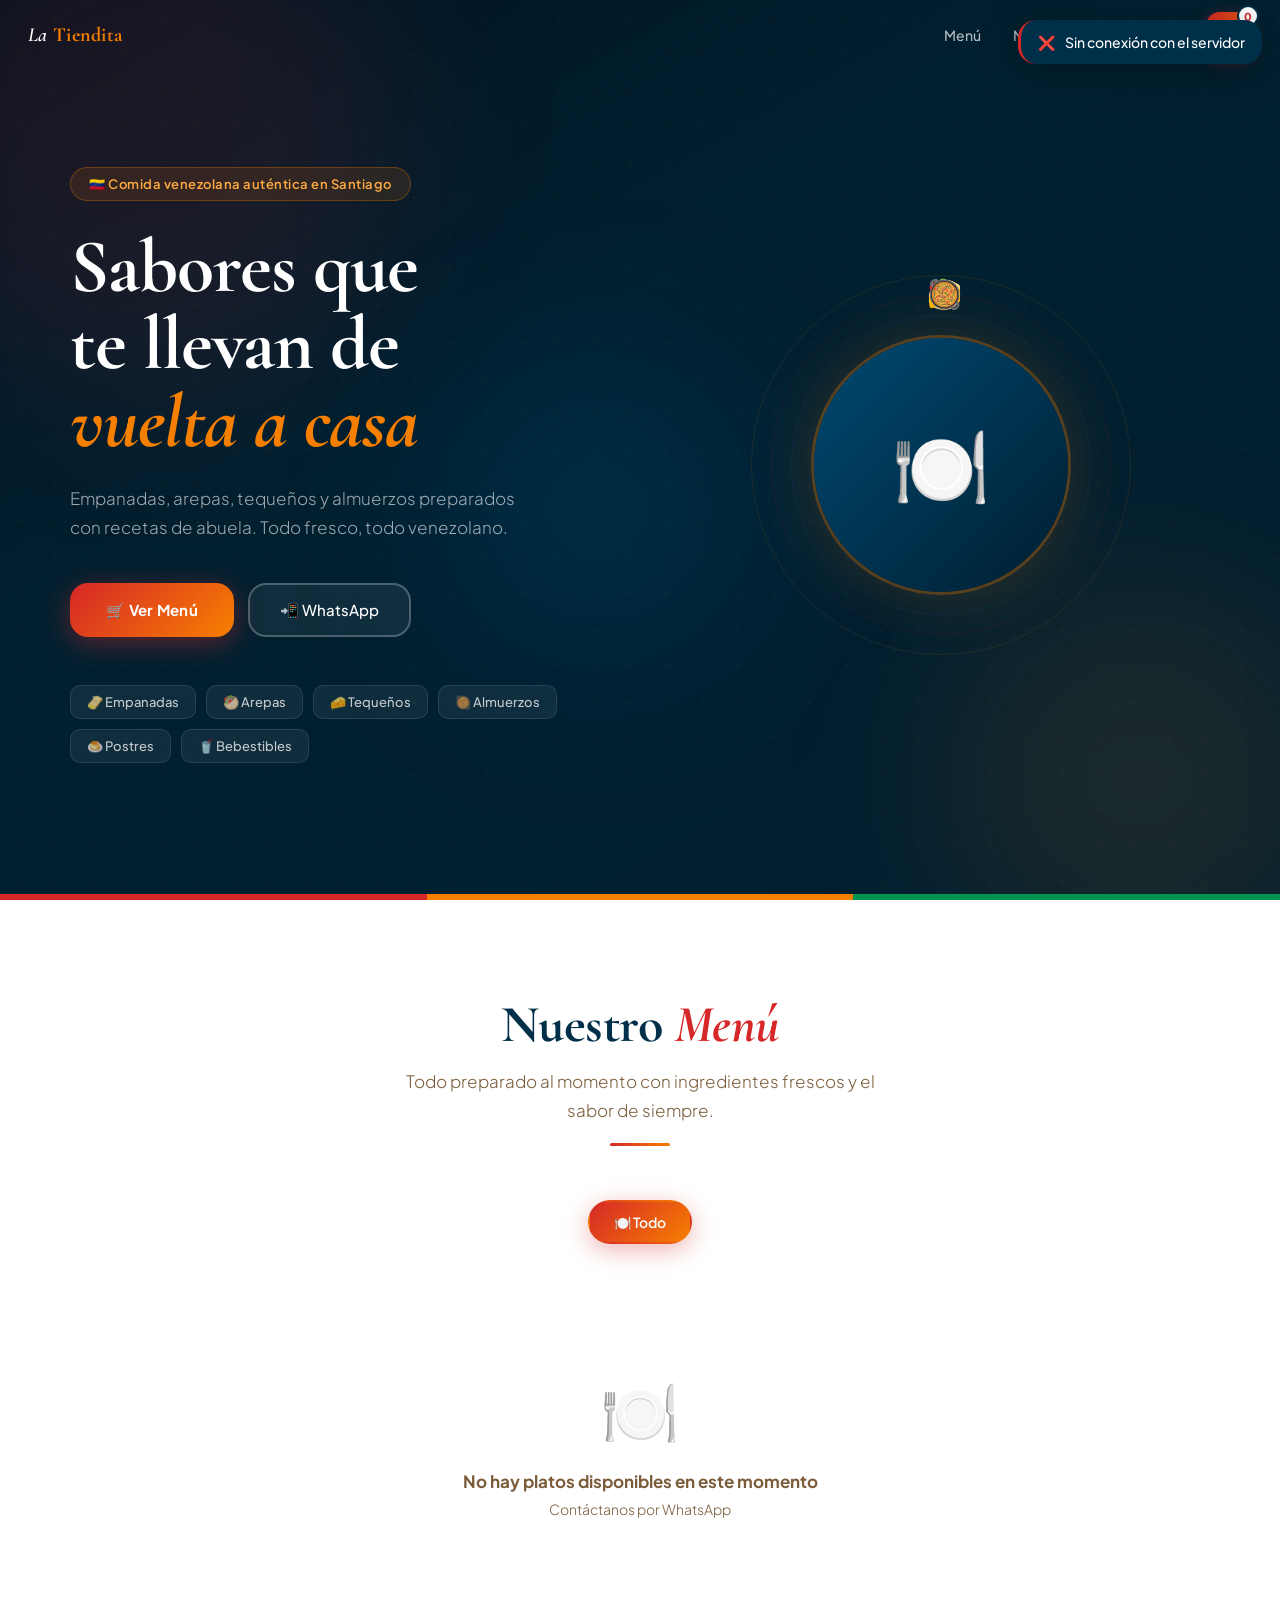
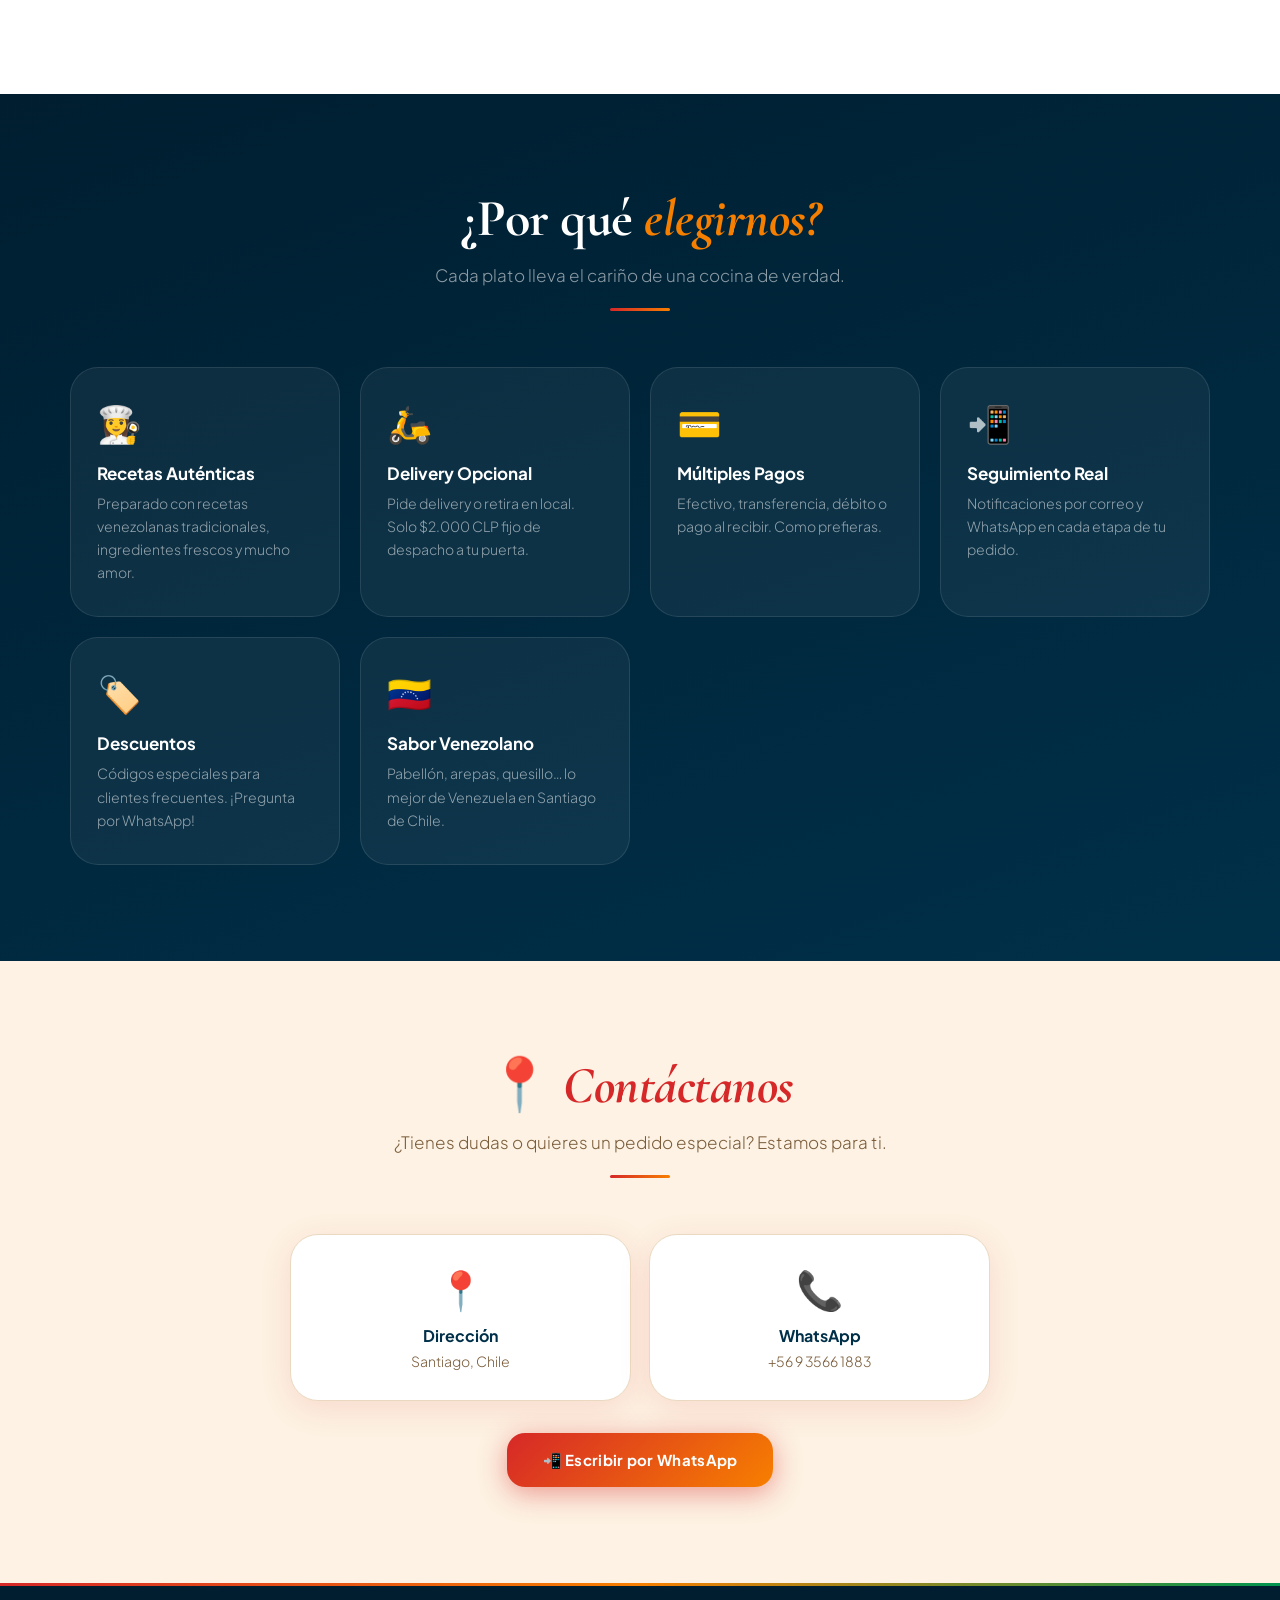
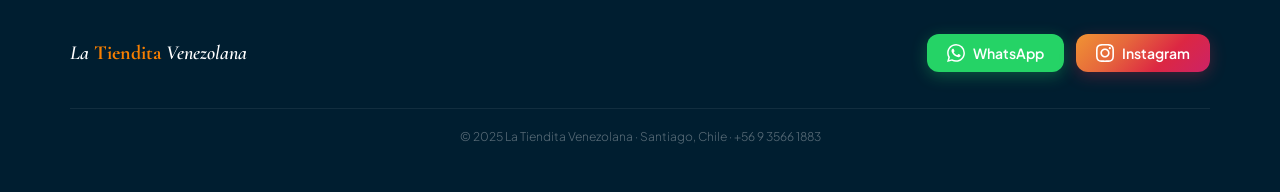
==== index.html @ 5cc8e744 "index.html" ====
<!DOCTYPE html>
<html lang="es">
<head>
<meta charset="UTF-8">
<meta name="viewport" content="width=device-width,initial-scale=1,viewport-fit=cover">
<meta name="theme-color" content="#d62828">
<meta name="apple-mobile-web-app-capable" content="yes">
<meta name="apple-mobile-web-app-status-bar-style" content="black-translucent">
<title>La Tiendita Venezolana — Comida Casera en Santiago</title>
<link rel="preconnect" href="https://fonts.googleapis.com">
<link href="https://fonts.googleapis.com/css2?family=Cormorant+Garamond:ital,wght@0,400;0,600;0,700;1,400;1,600&family=Plus+Jakarta+Sans:wght@300;400;500;600;700&display=swap" rel="stylesheet">
<link rel="stylesheet" href="style.css">
<style>
:root{
  --r:#d62828;--r2:#ff4040;--r3:#8b0000;
  --o:#f77f00;--o2:#ffab40;--o3:#c46200;
  --b:#003049;--b2:#004a73;--b3:#001e30;
  --cream:#fff8f0;--warm:#fdf2e3;--paper:#faf5ec;
  --txt:#0f0a05;--muted:#7a5c3a;--ghost:#c4a882;--borde:#ead9c0;
  --sombra:0 8px 32px rgba(214,40,40,.12);
  --sombra2:0 24px 60px rgba(0,48,73,.18);
  --r-s:12px;--r-m:18px;--r-l:28px;
  --ease:cubic-bezier(.4,0,.2,1);
  --spring:cubic-bezier(.34,1.56,.64,1);
  --safe-top:env(safe-area-inset-top,0px);
  --safe-bot:env(safe-area-inset-bottom,0px);
}
*,*::before,*::after{box-sizing:border-box;margin:0;padding:0}
html{scroll-behavior:smooth}
body{font-family:'Plus Jakarta Sans',sans-serif;background:var(--cream);color:var(--txt);overflow-x:hidden;-webkit-font-smoothing:antialiased}
img{display:block;max-width:100%}
button,input,select,textarea{font-family:inherit}
::-webkit-scrollbar{width:4px}
::-webkit-scrollbar-thumb{background:linear-gradient(var(--r),var(--o));border-radius:2px}

/* LOADER */
#loader{position:fixed;inset:0;z-index:9999;background:var(--b3);display:flex;flex-direction:column;align-items:center;justify-content:center;gap:24px;transition:opacity .7s,visibility .7s}
#loader.hide{opacity:0;visibility:hidden;pointer-events:none}
.ld-ring{width:76px;height:76px;position:relative}
.ld-ring svg{width:100%;height:100%;animation:rotRing 2s linear infinite}
.ld-ring circle{fill:none;stroke:url(#rg);stroke-width:3;stroke-dasharray:180 220;stroke-linecap:round}
@keyframes rotRing{to{transform:rotate(360deg)}}
.ld-logo{width:54px;height:54px;border-radius:50%;border:2px solid rgba(247,127,0,.5);object-fit:cover;position:absolute;inset:11px}
.ld-text{font-family:'Cormorant Garamond',serif;font-size:26px;font-style:italic;color:rgba(255,255,255,.9);letter-spacing:1px;overflow:hidden;white-space:nowrap;border-right:2px solid var(--o);animation:typer 1.8s steps(22,end) .3s both,blink .7s step-end infinite 2.1s}
@keyframes typer{from{width:0}to{width:100%}}
@keyframes blink{0%,100%{border-color:var(--o)}50%{border-color:transparent}}
.ld-sub{font-size:12px;letter-spacing:3px;text-transform:uppercase;color:rgba(255,255,255,.35);font-weight:300;animation:fu .6s var(--ease) 1.4s both}
@keyframes fu{from{opacity:0;transform:translateY(10px)}to{opacity:1;transform:none}}

/* TOASTS */
#toasts{position:fixed;top:max(20px,var(--safe-top));right:18px;z-index:8000;display:flex;flex-direction:column;gap:9px;pointer-events:none}
.toast{display:flex;align-items:center;gap:10px;background:var(--b);color:#fff;padding:13px 17px;border-radius:var(--r-m);font-size:14px;font-weight:500;box-shadow:0 8px 40px rgba(0,0,0,.3);pointer-events:all;animation:tSlide .4s var(--spring) both;border-left:3px solid transparent;max-width:320px}
.toast.ok{border-left-color:var(--o)}
.toast.err{border-left-color:var(--r)}
@keyframes tSlide{from{transform:translateX(120%) scale(.8);opacity:0}to{transform:none;opacity:1}}

/* NAVBAR */
.nav{position:fixed;top:0;left:0;right:0;z-index:500;height:70px;padding:0 28px;display:flex;align-items:center;gap:20px;padding-top:var(--safe-top);transition:background .4s var(--ease),box-shadow .4s,height .3s var(--ease)}
.nav.scrolled{background:rgba(0,30,48,.96);backdrop-filter:blur(20px) saturate(180%);-webkit-backdrop-filter:blur(20px) saturate(180%);box-shadow:0 1px 0 rgba(247,127,0,.15),0 8px 32px rgba(0,0,0,.3);height:62px}
.nav-brand{display:flex;align-items:center;gap:12px;text-decoration:none;flex:1}
.nav-logo{width:42px;height:42px;border-radius:50%;border:2px solid var(--o);object-fit:cover;transition:transform .4s var(--spring),box-shadow .4s}
.nav-brand:hover .nav-logo{transform:scale(1.1) rotate(-5deg);box-shadow:0 0 20px rgba(247,127,0,.5)}
.nav-name{font-family:'Cormorant Garamond',serif;font-size:20px;color:#fff;font-style:italic;font-weight:600;letter-spacing:.3px}
.nav-name strong{color:var(--o);font-style:normal;font-weight:700}
.nav-links{display:flex;gap:4px}
.nav-link{padding:8px 14px;border-radius:10px;color:rgba(255,255,255,.7);font-size:14px;font-weight:500;cursor:pointer;transition:all .25s var(--ease);position:relative;overflow:hidden}
.nav-link::after{content:'';position:absolute;bottom:5px;left:50%;right:50%;height:2px;background:var(--o);border-radius:1px;transition:left .25s var(--ease),right .25s var(--ease)}
.nav-link:hover{color:#fff}
.nav-link:hover::after{left:14px;right:14px}
@media(max-width:600px){.nav-links{display:none}}
.cart-btn{position:relative;border:none;cursor:pointer;width:46px;height:46px;border-radius:14px;background:linear-gradient(135deg,var(--r),var(--o));color:#fff;font-size:20px;display:flex;align-items:center;justify-content:center;flex-shrink:0;transition:transform .3s var(--spring),box-shadow .3s;box-shadow:0 4px 16px rgba(214,40,40,.4)}
.cart-btn:hover{transform:scale(1.1) translateY(-2px);box-shadow:0 8px 28px rgba(214,40,40,.55)}
.badge{position:absolute;top:-7px;right:-7px;background:#fff;color:var(--r);font-size:11px;font-weight:800;min-width:22px;height:22px;border-radius:11px;padding:0 4px;display:flex;align-items:center;justify-content:center;border:2px solid var(--b);transition:transform .3s var(--spring)}
.badge.bump{transform:scale(1.6)}

/* HERO */
.hero{min-height:100vh;background:linear-gradient(150deg,#001220 0%,#002030 40%,var(--b3) 100%);display:flex;align-items:center;padding:90px 28px 60px;position:relative;overflow:hidden}
.hero::before{content:'';position:absolute;inset:0;background-image:radial-gradient(rgba(247,127,0,.08) 1px,transparent 1px);background-size:36px 36px;animation:gDrift 20s linear infinite;pointer-events:none}
@keyframes gDrift{from{background-position:0 0}to{background-position:36px 36px}}
.hero-orb{position:absolute;border-radius:50%;filter:blur(80px);pointer-events:none;animation:orbF var(--dur,8s) ease-in-out infinite alternate}
.orb1{width:500px;height:500px;background:rgba(214,40,40,.12);top:-100px;left:-100px;--dur:10s}
.orb2{width:400px;height:400px;background:rgba(247,127,0,.1);bottom:-80px;right:-60px;--dur:8s}
.orb3{width:300px;height:300px;background:rgba(0,74,115,.3);top:40%;left:35%;--dur:12s}
@keyframes orbF{from{transform:translate(0,0) scale(1)}to{transform:translate(30px,-30px) scale(1.1)}}
.flag-stripe{position:absolute;bottom:0;left:0;right:0;height:6px;display:flex;overflow:hidden}
.flag-stripe span{flex:1;transform-origin:left;animation:sRev .8s var(--ease) var(--d,0s) both}
@keyframes sRev{from{transform:scaleX(0)}to{transform:scaleX(1)}}
.fs1{background:#d62828;--d:.2s}.fs2{background:#f77f00;--d:.4s}.fs3{background:#009450;--d:.6s}
.hero-inner{max-width:1140px;margin:0 auto;width:100%;display:grid;grid-template-columns:1fr 1fr;gap:64px;align-items:center;position:relative;z-index:2}
@media(max-width:840px){.hero-inner{grid-template-columns:1fr}.hero-vis{display:none}.hero{min-height:auto;padding:100px 20px 60px}}
.hero-chip{display:inline-flex;align-items:center;gap:8px;background:rgba(247,127,0,.12);border:1px solid rgba(247,127,0,.3);color:var(--o2);padding:8px 18px;border-radius:100px;font-size:13px;font-weight:600;letter-spacing:.5px;margin-bottom:28px;animation:fu .6s var(--ease) .8s both}
.hero h1{font-family:'Cormorant Garamond',serif;font-size:clamp(44px,6vw,76px);line-height:1.02;color:#fff;font-weight:700;letter-spacing:-1px;margin-bottom:22px;animation:fu .6s var(--ease) .95s both}
.hero h1 em{color:var(--o);font-style:italic}
.hero-sub{color:rgba(255,255,255,.62);font-size:17px;line-height:1.75;font-weight:300;max-width:460px;margin-bottom:40px;animation:fu .6s var(--ease) 1.1s both}
.hero-btns{display:flex;gap:14px;flex-wrap:wrap;margin-bottom:48px;animation:fu .6s var(--ease) 1.25s both}
.btn-fire{background:linear-gradient(135deg,var(--r),var(--o));color:#fff;border:none;border-radius:var(--r-m);padding:17px 36px;font-size:15px;font-weight:700;cursor:pointer;letter-spacing:.3px;box-shadow:0 6px 28px rgba(214,40,40,.45);transition:transform .3s var(--spring),box-shadow .3s;position:relative;overflow:hidden}
.btn-fire::after{content:'';position:absolute;inset:0;background:linear-gradient(135deg,rgba(255,255,255,.15),transparent);opacity:0;transition:opacity .25s}
.btn-fire:hover{transform:translateY(-3px);box-shadow:0 12px 36px rgba(214,40,40,.6)}
.btn-fire:hover::after{opacity:1}
.btn-fire:active{transform:scale(.97)}
.btn-outline{background:rgba(255,255,255,.06);color:#fff;border:2px solid rgba(255,255,255,.25);border-radius:var(--r-m);padding:15px 30px;font-size:15px;font-weight:500;cursor:pointer;transition:border-color .25s,background .25s,transform .25s}
.btn-outline:hover{border-color:var(--o);background:rgba(247,127,0,.1);transform:translateY(-2px)}
.hero-cats{display:flex;gap:10px;flex-wrap:wrap;animation:fu .6s var(--ease) 1.4s both}
.cat-pill{display:flex;align-items:center;gap:7px;background:rgba(255,255,255,.06);border:1px solid rgba(255,255,255,.1);color:rgba(255,255,255,.75);padding:8px 16px;border-radius:10px;font-size:13px;font-weight:500;transition:all .25s var(--ease)}
.cat-pill:hover{background:rgba(247,127,0,.15);border-color:rgba(247,127,0,.35);color:#fff}
.hero-vis{display:flex;justify-content:center;align-items:center}
.hero-plate{position:relative;width:380px;height:380px}
.plate-ring{position:absolute;border-radius:50%;border:1px solid;animation:spinSlow var(--s,30s) linear infinite}
.pr1{inset:0;border-color:rgba(247,127,0,.12)}
.pr2{inset:20px;border-color:rgba(214,40,40,.1);--s:20s;animation-direction:reverse}
.pr3{inset:40px;border-color:rgba(0,74,115,.25);--s:45s}
@keyframes spinSlow{to{transform:rotate(360deg)}}
.plate-img-wrap{position:absolute;inset:60px;border-radius:50%;overflow:hidden;border:3px solid rgba(247,127,0,.35);box-shadow:0 0 60px rgba(247,127,0,.2),inset 0 0 30px rgba(0,0,0,.3);animation:platePulse 4s ease-in-out infinite}
@keyframes platePulse{0%,100%{box-shadow:0 0 60px rgba(247,127,0,.2),inset 0 0 30px rgba(0,0,0,.3)}50%{box-shadow:0 0 90px rgba(247,127,0,.35),inset 0 0 30px rgba(0,0,0,.3)}}
.plate-img{width:100%;height:100%;object-fit:cover;transition:transform 8s ease}
.hero-vis:hover .plate-img{transform:scale(1.06)}
.plate-emoji-fb{width:100%;height:100%;display:flex;align-items:center;justify-content:center;font-size:80px;background:linear-gradient(135deg,var(--b2),var(--b3))}
.orbit-item{position:absolute;font-size:28px;top:0;left:50%;margin-left:-14px;animation:orbit 12s linear infinite;transform-origin:calc(190px - 50%) calc(190px - 50%)}
.oi1{--s:0deg}.oi2{--s:72deg}.oi3{--s:144deg}.oi4{--s:216deg}.oi5{--s:288deg}
@keyframes orbit{from{transform:rotate(var(--s,0deg)) translateX(170px) rotate(calc(-1*var(--s,0deg)))}to{transform:rotate(calc(var(--s,0deg) + 360deg)) translateX(170px) rotate(calc(-1*(var(--s,0deg) + 360deg)))}}

/* SECTIONS */
.section{padding:clamp(64px,9vw,96px) 28px}
.sec-white{background:#fff}
.sec-warm{background:var(--warm)}
.sec-dark{background:linear-gradient(160deg,var(--b3) 0%,var(--b) 100%)}
.container{max-width:1140px;margin:0 auto}
.sec-head{text-align:center;margin-bottom:56px}
.sec-head h2{font-family:'Cormorant Garamond',serif;font-size:clamp(32px,4.5vw,52px);font-weight:700;color:var(--b);margin-bottom:14px;letter-spacing:-.5px;line-height:1.1}
.sec-dark .sec-head h2{color:#fff}
.sec-head h2 em{color:var(--r);font-style:italic}
.sec-dark .sec-head h2 em{color:var(--o)}
.sec-head p{color:var(--muted);font-size:17px;font-weight:300;max-width:500px;margin:0 auto;line-height:1.7}
.sec-dark .sec-head p{color:rgba(255,255,255,.55)}
.sec-divider{width:60px;height:3px;margin:18px auto 0;background:linear-gradient(90deg,var(--r),var(--o));border-radius:2px}

/* TABS */
.tabs-wrap{display:flex;gap:10px;flex-wrap:wrap;justify-content:center;margin-bottom:44px}
.tab{padding:11px 24px;border-radius:100px;border:2px solid var(--borde);background:#fff;color:var(--muted);font-size:14px;font-weight:600;cursor:pointer;transition:all .3s var(--spring);box-shadow:0 2px 8px rgba(0,0,0,.05)}
.tab:hover{border-color:var(--o);color:var(--o);transform:translateY(-2px)}
.tab.active{background:linear-gradient(135deg,var(--r),var(--o));border-color:transparent;color:#fff;box-shadow:0 6px 24px rgba(214,40,40,.35);transform:translateY(-2px)}

/* GRID & CARDS */
.grid{display:grid;grid-template-columns:repeat(auto-fill,minmax(270px,1fr));gap:26px}
.card{background:#fff;border-radius:var(--r-l);border:1px solid var(--borde);overflow:hidden;display:flex;flex-direction:column;transition:transform .4s var(--spring),box-shadow .4s,border-color .3s;position:relative;opacity:0;transform:translateY(30px);animation:cardIn .5s var(--ease) var(--cd,.1s) forwards}
@keyframes cardIn{to{opacity:1;transform:none}}
.card:hover{transform:translateY(-8px) scale(1.01);box-shadow:var(--sombra2);border-color:rgba(214,40,40,.2)}
.card::before{content:'';position:absolute;top:0;left:0;right:0;height:3px;background:linear-gradient(90deg,var(--r),var(--o));transform:scaleX(0);transform-origin:left;transition:transform .4s var(--ease)}
.card:hover::before{transform:scaleX(1)}
.card-img-wrap{height:190px;position:relative;overflow:hidden}
.card-img{width:100%;height:100%;object-fit:cover;transition:transform .6s var(--ease)}
.card:hover .card-img{transform:scale(1.08)}
.card-fallback{width:100%;height:100%;display:flex;flex-direction:column;align-items:center;justify-content:center;gap:8px}
.card-emoji{font-size:56px;filter:drop-shadow(0 4px 8px rgba(0,0,0,.2))}
.card-cat-tag{position:absolute;top:14px;left:14px;background:rgba(0,30,48,.85);backdrop-filter:blur(8px);color:#fff;font-size:11px;font-weight:700;padding:4px 12px;border-radius:100px;letter-spacing:.5px;border:1px solid rgba(255,255,255,.15)}
.card-badge{position:absolute;top:14px;right:14px;background:var(--o);color:#fff;font-size:11px;font-weight:800;padding:4px 12px;border-radius:100px;animation:bPop .4s var(--spring) both}
@keyframes bPop{from{transform:scale(0)}to{transform:scale(1)}}
.card-body{padding:22px;flex:1;display:flex;flex-direction:column;gap:8px}
.card-name{font-family:'Cormorant Garamond',serif;font-size:20px;font-weight:700;color:var(--b);line-height:1.2}
.card-desc{font-size:13px;color:var(--muted);line-height:1.6;font-weight:300;flex:1}
.card-price{font-family:'Cormorant Garamond',serif;font-size:28px;font-weight:700;color:var(--r);line-height:1}
.card-price-sub{font-size:11px;color:var(--ghost);font-weight:400;margin-top:-4px}
.stock-ok{font-size:12px;color:#22c55e;font-weight:600}
.stock-low{font-size:12px;color:var(--o);font-weight:600}
.stock-out{font-size:12px;color:var(--r);font-weight:600}
.qty-row{display:flex;align-items:center;gap:10px;margin-top:4px}
.qty-btn{width:36px;height:36px;border-radius:10px;border:2px solid var(--borde);background:#fff;color:var(--txt);font-size:18px;cursor:pointer;display:flex;align-items:center;justify-content:center;transition:all .25s var(--spring)}
.qty-btn:hover{border-color:var(--o);color:var(--o);transform:scale(1.1)}
.qty-inp{width:50px;height:36px;border:2px solid var(--borde);border-radius:10px;text-align:center;font-size:15px;font-weight:700;color:var(--b);outline:none;transition:border-color .2s;-moz-appearance:textfield}
.qty-inp::-webkit-inner-spin-button{-webkit-appearance:none}
.qty-inp:focus{border-color:var(--o)}
.add-btn{width:100%;padding:14px;border:none;border-radius:var(--r-m);background:linear-gradient(135deg,var(--r),var(--o));color:#fff;font-size:14px;font-weight:700;cursor:pointer;margin-top:8px;letter-spacing:.3px;transition:transform .3s var(--spring),box-shadow .3s,opacity .2s;box-shadow:0 4px 16px rgba(214,40,40,.3);position:relative;overflow:hidden}
.add-btn::before{content:'';position:absolute;inset:0;background:linear-gradient(135deg,transparent,rgba(255,255,255,.2),transparent);transform:translateX(-100%);transition:transform .5s var(--ease)}
.add-btn:not(:disabled):hover{transform:translateY(-2px);box-shadow:0 8px 24px rgba(214,40,40,.45)}
.add-btn:not(:disabled):hover::before{transform:translateX(100%)}
.add-btn:disabled{opacity:.4;cursor:not-allowed}
.add-btn:active:not(:disabled){transform:scale(.97)}
.skeleton{height:400px;border-radius:var(--r-l);background:linear-gradient(90deg,#f0e6d3 25%,#fdf5eb 50%,#f0e6d3 75%);background-size:400% 100%;animation:skel 1.6s ease infinite}
@keyframes skel{0%{background-position:100% 50%}100%{background-position:-100% 50%}}

/* NOSOTROS */
.info-grid{display:grid;grid-template-columns:repeat(auto-fit,minmax(220px,1fr));gap:20px}
.info-card{background:rgba(255,255,255,.05);border:1px solid rgba(255,255,255,.1);border-radius:var(--r-l);padding:32px 26px;transition:all .35s var(--ease);position:relative;overflow:hidden}
.info-card::after{content:'';position:absolute;bottom:0;left:0;right:0;height:2px;background:linear-gradient(90deg,var(--r),var(--o));transform:scaleX(0);transition:transform .35s var(--ease)}
.info-card:hover{background:rgba(255,255,255,.09);border-color:rgba(247,127,0,.25);transform:translateY(-4px)}
.info-card:hover::after{transform:scaleX(1)}
.ic-icon{font-size:36px;margin-bottom:16px}
.ic-title{color:#fff;font-weight:700;font-size:17px;margin-bottom:8px}
.ic-text{color:rgba(255,255,255,.55);font-size:14px;line-height:1.65;font-weight:300}

/* CONTACTO */
.contacto-grid{display:grid;grid-template-columns:1fr 1fr;gap:18px;margin-bottom:32px}
@media(max-width:540px){.contacto-grid{grid-template-columns:1fr}}
.contacto-card{background:#fff;border-radius:var(--r-l);padding:30px;text-align:center;border:1px solid var(--borde);box-shadow:var(--sombra);transition:transform .3s var(--spring),box-shadow .3s}
.contacto-card:hover{transform:translateY(-4px);box-shadow:var(--sombra2)}
.cc-icon{font-size:38px;margin-bottom:12px}
.cc-title{font-weight:700;font-size:16px;color:var(--b);margin-bottom:6px}
.cc-val{color:var(--muted);font-size:14px;font-weight:300}

/* FOOTER */
footer{background:var(--b3);border-top:3px solid;border-image:linear-gradient(90deg,var(--r),var(--o),#009450) 1;padding:48px 28px}
.footer-inner{max-width:1140px;margin:0 auto;display:flex;align-items:center;justify-content:space-between;flex-wrap:wrap;gap:24px}
.footer-brand{display:flex;align-items:center;gap:14px}
.footer-logo{width:46px;height:46px;border-radius:50%;border:2px solid var(--o);object-fit:cover}
.footer-name{font-family:'Cormorant Garamond',serif;color:#fff;font-size:20px;font-style:italic;font-weight:600}
.footer-name strong{color:var(--o);font-style:normal}
.footer-social{display:flex;gap:12px}
.soc-btn{display:flex;align-items:center;gap:8px;padding:10px 20px;border-radius:12px;text-decoration:none;font-size:14px;font-weight:600;transition:all .3s var(--spring)}
.soc-btn:hover{transform:translateY(-3px)}
.soc-wa{background:#25D366;color:#fff;box-shadow:0 4px 16px rgba(37,211,102,.3)}
.soc-wa:hover{box-shadow:0 8px 24px rgba(37,211,102,.5)}
.soc-ig{background:linear-gradient(135deg,#f09433,#e6683c,#dc2743,#cc2366);color:#fff;box-shadow:0 4px 16px rgba(220,39,67,.3)}
.soc-ig:hover{box-shadow:0 8px 24px rgba(220,39,67,.5)}
.footer-copy{width:100%;text-align:center;color:rgba(255,255,255,.35);font-size:12px;font-weight:300;margin-top:12px;padding-top:20px;border-top:1px solid rgba(255,255,255,.07)}

/* CART DRAWER */
.cart-overlay{position:fixed;inset:0;z-index:700;background:rgba(0,0,0,.55);backdrop-filter:blur(6px);opacity:0;visibility:hidden;transition:opacity .35s var(--ease),visibility .35s}
.cart-overlay.open{opacity:1;visibility:visible}
.cart-drawer{position:absolute;right:0;top:0;bottom:0;width:min(440px,100vw);background:#fff;display:flex;flex-direction:column;box-shadow:-12px 0 60px rgba(0,0,0,.2);transform:translateX(100%);transition:transform .4s cubic-bezier(.4,0,.2,1);padding-bottom:var(--safe-bot)}
.cart-overlay.open .cart-drawer{transform:none}
.drawer-head{padding:22px 24px;flex-shrink:0;background:linear-gradient(135deg,var(--r),var(--o));display:flex;align-items:center;justify-content:space-between}
.drawer-head h3{font-family:'Cormorant Garamond',serif;color:#fff;font-size:22px;font-style:italic}
.drawer-close{background:rgba(255,255,255,.2);border:none;color:#fff;width:36px;height:36px;border-radius:10px;font-size:18px;cursor:pointer;display:flex;align-items:center;justify-content:center;transition:background .2s,transform .2s var(--spring)}
.drawer-close:hover{background:rgba(255,255,255,.35);transform:scale(1.1) rotate(90deg)}
.drawer-items{flex:1;overflow-y:auto;padding:16px;overscroll-behavior:contain}
.cart-empty{text-align:center;padding:60px 20px;color:var(--muted)}
.cart-empty .ei{font-size:60px;margin-bottom:16px;display:inline-block;animation:bnc 2s ease-in-out infinite}
@keyframes bnc{0%,100%{transform:translateY(0)}50%{transform:translateY(-12px)}}
.cart-item{display:flex;align-items:center;gap:14px;padding:16px 0;border-bottom:1px solid var(--borde);animation:iSlide .3s var(--ease) both}
@keyframes iSlide{from{opacity:0;transform:translateX(20px)}to{opacity:1;transform:none}}
.ci-icon{width:50px;height:50px;border-radius:12px;display:flex;align-items:center;justify-content:center;font-size:24px;flex-shrink:0}
.ci-body{flex:1;min-width:0}
.ci-name{font-weight:700;font-size:14px;color:var(--b);white-space:nowrap;overflow:hidden;text-overflow:ellipsis}
.ci-price{font-size:12px;color:var(--muted);margin-top:3px}
.ci-controls{display:flex;align-items:center;gap:7px;margin-top:8px}
.ci-qb{width:28px;height:28px;border-radius:8px;border:2px solid var(--borde);background:#fff;font-size:15px;cursor:pointer;display:flex;align-items:center;justify-content:center;transition:all .2s var(--spring)}
.ci-qb:hover{border-color:var(--o);color:var(--o);transform:scale(1.15)}
.ci-num{font-size:15px;font-weight:800;color:var(--b);min-width:24px;text-align:center}
.ci-del{background:none;border:none;color:var(--r);cursor:pointer;font-size:18px;padding:4px;margin-left:4px;transition:transform .25s var(--spring)}
.ci-del:hover{transform:scale(1.3) rotate(15deg)}
.ci-subtotal{font-family:'Cormorant Garamond',serif;font-weight:700;font-size:18px;color:var(--r);flex-shrink:0}
.disc-wrap{padding:14px 16px;border-top:1px solid var(--borde);background:var(--warm);flex-shrink:0}
.disc-row{display:flex;gap:8px}
.disc-inp{flex:1;border:2px solid var(--borde);border-radius:10px;padding:10px 14px;font-size:14px;outline:none;transition:border-color .2s,box-shadow .2s;background:#fff}
.disc-inp:focus{border-color:var(--o);box-shadow:0 0 0 3px rgba(247,127,0,.1)}
.disc-btn{background:var(--b);color:#fff;border:none;border-radius:10px;padding:10px 16px;font-size:14px;font-weight:700;cursor:pointer;transition:background .2s,transform .2s var(--spring)}
.disc-btn:hover{background:var(--b2);transform:scale(1.03)}
.disc-msg{font-size:12px;color:var(--r);margin-top:7px}
.disc-applied{display:flex;align-items:center;justify-content:space-between;background:#fff;border:2px solid var(--o);border-radius:10px;padding:10px 14px;font-size:14px;font-weight:700;color:var(--b);animation:iSlide .3s var(--ease) both}
.disc-rm{background:none;border:none;color:var(--r);cursor:pointer;font-size:18px;transition:transform .25s var(--spring)}
.disc-rm:hover{transform:scale(1.3) rotate(90deg)}
.drawer-foot{padding:20px 24px;border-top:2px solid var(--borde);flex-shrink:0}
.totals{display:flex;flex-direction:column;gap:8px;margin-bottom:18px}
.tot-row{display:flex;justify-content:space-between;font-size:14px;color:var(--muted)}
.tot-row.main{font-family:'Cormorant Garamond',serif;font-size:20px;font-weight:700;color:var(--b);padding-top:10px;border-top:2px solid var(--borde)}
.tot-row.disc-r{color:#22c55e;font-weight:700}
.checkout-btn{width:100%;padding:17px;border:none;border-radius:var(--r-m);background:linear-gradient(135deg,var(--r),var(--o));color:#fff;font-size:16px;font-weight:700;cursor:pointer;letter-spacing:.3px;box-shadow:0 6px 24px rgba(214,40,40,.4);transition:transform .3s var(--spring),box-shadow .3s;position:relative;overflow:hidden}
.checkout-btn::before{content:'';position:absolute;top:-50%;left:-60%;width:40%;height:200%;background:rgba(255,255,255,.2);transform:skewX(-20deg);transition:left .6s var(--ease)}
.checkout-btn:hover{transform:translateY(-2px);box-shadow:0 10px 32px rgba(214,40,40,.55)}
.checkout-btn:hover::before{left:120%}

/* MODAL */
.modal-back{position:fixed;inset:0;z-index:800;background:rgba(0,0,0,.6);backdrop-filter:blur(8px);display:none;align-items:flex-end;justify-content:center;padding:0}
@media(min-width:640px){.modal-back{align-items:center;padding:20px}}
.modal-back.open{display:flex}
.modal{background:#fff;width:min(580px,100%);max-height:94vh;overflow-y:auto;border-radius:var(--r-l) var(--r-l) 0 0;box-shadow:0 -8px 60px rgba(0,0,0,.3);animation:mUp .45s var(--spring) both}
@media(min-width:640px){.modal{border-radius:var(--r-l);animation-name:mScale}}
@keyframes mUp{from{transform:translateY(80px);opacity:0}to{transform:none;opacity:1}}
@keyframes mScale{from{transform:scale(.85);opacity:0}to{transform:none;opacity:1}}
.modal-head{padding:24px 28px 20px;background:linear-gradient(135deg,var(--r),var(--o));border-radius:var(--r-l) var(--r-l) 0 0;display:flex;align-items:center;justify-content:space-between;position:sticky;top:0;z-index:10}
.modal-head h3{font-family:'Cormorant Garamond',serif;color:#fff;font-size:22px;font-style:italic}
.modal-x{background:rgba(255,255,255,.2);border:none;color:#fff;width:36px;height:36px;border-radius:10px;font-size:20px;cursor:pointer;display:flex;align-items:center;justify-content:center;transition:background .2s,transform .25s var(--spring)}
.modal-x:hover{background:rgba(255,255,255,.35);transform:rotate(90deg)}
.modal-body{padding:28px}
.order-mini{background:var(--warm);border-radius:var(--r-m);padding:18px 22px;margin-bottom:26px;border:1px solid var(--borde)}
.order-mini h4{font-size:12px;font-weight:700;color:var(--muted);text-transform:uppercase;letter-spacing:.5px;margin-bottom:12px}
.mini-item{display:flex;justify-content:space-between;font-size:14px;color:var(--txt);padding:5px 0}
.mini-total{display:flex;justify-content:space-between;font-weight:800;font-size:17px;color:var(--b);padding-top:12px;margin-top:8px;border-top:2px solid var(--borde)}
.form-2col{display:grid;grid-template-columns:1fr 1fr;gap:14px}
@media(max-width:500px){.form-2col{grid-template-columns:1fr}}
.form-grp{display:flex;flex-direction:column;gap:7px;margin-bottom:16px}
.form-lbl{font-size:13px;font-weight:700;color:var(--b)}
.form-inp,.form-ta,.form-sel{border:2px solid var(--borde);border-radius:12px;padding:13px 16px;font-size:15px;color:var(--txt);outline:none;transition:border-color .2s,box-shadow .2s}
.form-inp:focus,.form-ta:focus,.form-sel:focus{border-color:var(--o);box-shadow:0 0 0 4px rgba(247,127,0,.1)}
.form-ta{resize:vertical;min-height:82px}
.delivery-toggle{display:flex;align-items:center;gap:12px;padding:16px 20px;background:var(--warm);border-radius:14px;border:2px solid var(--borde);cursor:pointer;transition:border-color .25s,background .25s;margin-bottom:16px}
.delivery-toggle:hover{border-color:var(--o);background:#fff}
.delivery-toggle input{width:18px;height:18px;accent-color:var(--o);cursor:pointer}
.delivery-toggle span{font-size:15px;font-weight:600;color:var(--b)}
.delivery-toggle small{font-size:12px;color:var(--muted);margin-left:auto}
.dir-group{overflow:hidden;max-height:0;opacity:0;transition:max-height .35s var(--ease),opacity .35s}
.dir-group.show{max-height:120px;opacity:1}
.pago-grid{display:grid;grid-template-columns:1fr 1fr;gap:9px}
.pago-opt input{display:none}
.pago-lbl{display:flex;align-items:center;justify-content:center;gap:7px;padding:13px;border:2px solid var(--borde);border-radius:12px;font-size:13px;font-weight:600;text-align:center;cursor:pointer;transition:all .25s var(--spring);color:var(--muted)}
.pago-lbl:hover{border-color:var(--o);color:var(--o);transform:translateY(-1px)}
.pago-opt input:checked + .pago-lbl{background:linear-gradient(135deg,var(--r),var(--o));border-color:transparent;color:#fff;box-shadow:0 4px 16px rgba(214,40,40,.3);transform:translateY(-1px)}
.submit-btn{width:100%;padding:17px;border:none;border-radius:var(--r-m);background:linear-gradient(135deg,var(--r),var(--o));color:#fff;font-size:16px;font-weight:700;cursor:pointer;margin-top:12px;letter-spacing:.3px;box-shadow:0 6px 24px rgba(214,40,40,.4);transition:transform .3s var(--spring),box-shadow .3s}
.submit-btn:hover{transform:translateY(-3px);box-shadow:0 10px 32px rgba(214,40,40,.55)}
.submit-btn:active{transform:scale(.97)}
.confirm{padding:48px 32px;text-align:center}
.confirm-icon{font-size:72px;margin-bottom:20px;display:inline-block;animation:cPop .7s var(--spring) both}
@keyframes cPop{0%{transform:scale(0) rotate(-20deg)}70%{transform:scale(1.2) rotate(5deg)}100%{transform:scale(1) rotate(0)}}
.confirm h3{font-family:'Cormorant Garamond',serif;font-size:30px;color:var(--b);margin-bottom:10px}
.confirm p{color:var(--muted);font-size:15px;margin-bottom:7px;font-weight:300;line-height:1.6}
.confirm-id{font-family:'Cormorant Garamond',serif;font-size:30px;font-weight:700;color:var(--r);padding:18px 28px;background:var(--warm);border-radius:var(--r-m);border:2px dashed var(--o);margin:20px 0;letter-spacing:2px;animation:fu .5s var(--ease) .3s both}
.confirm-btns{display:flex;gap:12px;justify-content:center;flex-wrap:wrap;margin-top:28px}

/* SCROLL REVEAL */
.reveal{opacity:0;transform:translateY(40px);transition:opacity .7s var(--ease),transform .7s var(--ease)}
.reveal.visible{opacity:1;transform:none}
</style>
</head>
<body>

<svg width="0" height="0" style="position:absolute">
  <defs>
    <linearGradient id="rg" x1="0%" y1="0%" x2="100%" y2="100%">
      <stop offset="0%" stop-color="#d62828"/>
      <stop offset="100%" stop-color="#f77f00"/>
    </linearGradient>
  </defs>
</svg>

<div id="loader">
  <div class="ld-ring">
    <svg viewBox="0 0 76 76"><circle cx="38" cy="38" r="34" stroke-dasharray="140 60"/></svg>
    <img class="ld-logo" src="https://drive.google.com/uc?export=view&id=1Uzc-vJ9PlakKuMJiEygODyXNHaJ7lNV9" alt="" onerror="this.style.display='none'">
  </div>
  <div class="ld-text">La Tiendita Venezolana</div>
  <div class="ld-sub">Santiago · Chile · 🇻🇪</div>
</div>
<div id="toasts"></div>

<nav class="nav" id="navbar">
  <a class="nav-brand" href="#">
    <img class="nav-logo" src="https://drive.google.com/uc?export=view&id=1Uzc-vJ9PlakKuMJiEygODyXNHaJ7lNV9" alt="" onerror="this.style.display='none'">
    <span class="nav-name">La <strong>Tiendita</strong></span>
  </a>
  <div class="nav-links">
    <span class="nav-link" onclick="goto('#menu')">Menú</span>
    <span class="nav-link" onclick="goto('#nosotros')">Nosotros</span>
    <span class="nav-link" onclick="goto('#contacto')">Contacto</span>
  </div>
  <button class="cart-btn" onclick="toggleCart()" aria-label="Carrito">
    🛒<span class="badge" id="badge">0</span>
  </button>
</nav>

<section class="hero">
  <div class="hero-orb orb1"></div>
  <div class="hero-orb orb2"></div>
  <div class="hero-orb orb3"></div>
  <div class="flag-stripe">
    <span class="fs1"></span><span class="fs2"></span><span class="fs3"></span>
  </div>
  <div class="hero-inner">
    <div>
      <div class="hero-chip">🇻🇪 Comida venezolana auténtica en Santiago</div>
      <h1>Sabores que<br>te llevan de<br><em>vuelta a casa</em></h1>
      <p class="hero-sub">Empanadas, arepas, tequeños y almuerzos preparados con recetas de abuela. Todo fresco, todo venezolano.</p>
      <div class="hero-btns">
        <button class="btn-fire" onclick="goto('#menu')">🛒 Ver Menú</button>
        <button class="btn-outline" onclick="waChat()">📲 WhatsApp</button>
      </div>
      <div class="hero-cats">
        <span class="cat-pill">🫔 Empanadas</span>
        <span class="cat-pill">🥙 Arepas</span>
        <span class="cat-pill">🧀 Tequeños</span>
        <span class="cat-pill">🥘 Almuerzos</span>
        <span class="cat-pill">🍮 Postres</span>
        <span class="cat-pill">🥤 Bebestibles</span>
      </div>
    </div>
    <div class="hero-vis">
      <div class="hero-plate">
        <div class="plate-ring pr1"></div>
        <div class="plate-ring pr2"></div>
        <div class="plate-ring pr3"></div>
        <div class="plate-img-wrap">
          <img class="plate-img" src="https://drive.google.com/uc?export=view&id=1Uzc-vJ9PlakKuMJiEygODyXNHaJ7lNV9" alt="La Tiendita" onerror="this.parentNode.innerHTML='<div class=\'plate-emoji-fb\'>🍽️</div>'">
        </div>
        <span class="orbit-item oi1" style="--s:0deg">🫔</span>
        <span class="orbit-item oi2" style="--s:72deg">🥙</span>
        <span class="orbit-item oi3" style="--s:144deg">🍮</span>
        <span class="orbit-item oi4" style="--s:216deg">🧀</span>
        <span class="orbit-item oi5" style="--s:288deg">🥘</span>
      </div>
    </div>
  </div>
</section>

<section class="section sec-white" id="menu">
  <div class="container">
    <div class="sec-head reveal">
      <h2>Nuestro <em>Menú</em></h2>
      <p>Todo preparado al momento con ingredientes frescos y el sabor de siempre.</p>
      <div class="sec-divider"></div>
    </div>
    <div class="tabs-wrap" id="tabsBar"></div>
    <div class="grid" id="grid">
      <div class="skeleton"></div><div class="skeleton"></div>
      <div class="skeleton"></div><div class="skeleton"></div>
    </div>
  </div>
</section>

<section class="section sec-dark" id="nosotros">
  <div class="container">
    <div class="sec-head reveal">
      <h2>¿Por qué <em>elegirnos?</em></h2>
      <p>Cada plato lleva el cariño de una cocina de verdad.</p>
      <div class="sec-divider"></div>
    </div>
    <div class="info-grid">
      <div class="info-card reveal"><div class="ic-icon">👩‍🍳</div><div class="ic-title">Recetas Auténticas</div><div class="ic-text">Preparado con recetas venezolanas tradicionales, ingredientes frescos y mucho amor.</div></div>
      <div class="info-card reveal"><div class="ic-icon">🛵</div><div class="ic-title">Delivery Opcional</div><div class="ic-text">Pide delivery o retira en local. Solo $2.000 CLP fijo de despacho a tu puerta.</div></div>
      <div class="info-card reveal"><div class="ic-icon">💳</div><div class="ic-title">Múltiples Pagos</div><div class="ic-text">Efectivo, transferencia, débito o pago al recibir. Como prefieras.</div></div>
      <div class="info-card reveal"><div class="ic-icon">📲</div><div class="ic-title">Seguimiento Real</div><div class="ic-text">Notificaciones por correo y WhatsApp en cada etapa de tu pedido.</div></div>
      <div class="info-card reveal"><div class="ic-icon">🏷️</div><div class="ic-title">Descuentos</div><div class="ic-text">Códigos especiales para clientes frecuentes. ¡Pregunta por WhatsApp!</div></div>
      <div class="info-card reveal"><div class="ic-icon">🇻🇪</div><div class="ic-title">Sabor Venezolano</div><div class="ic-text">Pabellón, arepas, quesillo… lo mejor de Venezuela en Santiago de Chile.</div></div>
    </div>
  </div>
</section>

<section class="section sec-warm" id="contacto">
  <div class="container" style="max-width:700px">
    <div class="sec-head reveal">
      <h2>📍 <em>Contáctanos</em></h2>
      <p>¿Tienes dudas o quieres un pedido especial? Estamos para ti.</p>
      <div class="sec-divider"></div>
    </div>
    <div class="contacto-grid">
      <div class="contacto-card reveal"><div class="cc-icon">📍</div><div class="cc-title">Dirección</div><div class="cc-val">Santiago, Chile</div></div>
      <div class="contacto-card reveal"><div class="cc-icon">📞</div><div class="cc-title">WhatsApp</div><div class="cc-val">+56 9 3566 1883</div></div>
    </div>
    <div style="text-align:center">
      <button class="btn-fire" onclick="waChat()">📲 Escribir por WhatsApp</button>
    </div>
  </div>
</section>

<footer>
  <div class="footer-inner">
    <div class="footer-brand">
      <img class="footer-logo" src="https://drive.google.com/uc?export=view&id=1Uzc-vJ9PlakKuMJiEygODyXNHaJ7lNV9" alt="" onerror="this.style.display='none'">
      <span class="footer-name">La <strong>Tiendita</strong> Venezolana</span>
    </div>
    <div class="footer-social">
      <a class="soc-btn soc-wa" href="https://wa.me/56935661883" target="_blank" rel="noopener">
        <svg width="18" height="18" fill="currentColor" viewBox="0 0 24 24"><path d="M17.472 14.382c-.297-.149-1.758-.867-2.03-.967-.273-.099-.471-.148-.67.15-.197.297-.767.966-.94 1.164-.173.199-.347.223-.644.075-.297-.15-1.255-.463-2.39-1.475-.883-.788-1.48-1.761-1.653-2.059-.173-.297-.018-.458.13-.606.134-.133.298-.347.446-.52.149-.174.198-.298.298-.497.099-.198.05-.371-.025-.52-.075-.149-.669-1.612-.916-2.207-.242-.579-.487-.5-.669-.51-.173-.008-.371-.01-.57-.01-.198 0-.52.074-.792.372-.272.297-1.04 1.016-1.04 2.479 0 1.462 1.065 2.875 1.213 3.074.149.198 2.096 3.2 5.077 4.487.709.306 1.262.489 1.694.625.712.227 1.36.195 1.871.118.571-.085 1.758-.719 2.006-1.413.248-.694.248-1.289.173-1.413-.074-.124-.272-.198-.57-.347m-5.421 7.403h-.004a9.87 9.87 0 01-5.031-1.378l-.361-.214-3.741.982.998-3.648-.235-.374a9.86 9.86 0 01-1.51-5.26c.001-5.45 4.436-9.884 9.888-9.884 2.64 0 5.122 1.03 6.988 2.898a9.825 9.825 0 012.893 6.994c-.003 5.45-4.437 9.884-9.885 9.884m8.413-18.297A11.815 11.815 0 0012.05 0C5.495 0 .16 5.335.157 11.892c0 2.096.547 4.142 1.588 5.945L.057 24l6.305-1.654a11.882 11.882 0 005.683 1.448h.005c6.554 0 11.89-5.335 11.893-11.893a11.821 11.821 0 00-3.48-8.413z"/></svg>
        WhatsApp
      </a>
      <a class="soc-btn soc-ig" href="https://www.instagram.com/vetiendita?igsh=MWxnM3ozM2Q2N2RxdA==" target="_blank" rel="noopener">
        <svg width="18" height="18" fill="currentColor" viewBox="0 0 24 24"><path d="M12 2.163c3.204 0 3.584.012 4.85.07 3.252.148 4.771 1.691 4.919 4.919.058 1.265.069 1.645.069 4.849 0 3.205-.012 3.584-.069 4.849-.149 3.225-1.664 4.771-4.919 4.919-1.266.058-1.644.07-4.85.07-3.204 0-3.584-.012-4.849-.07-3.26-.149-4.771-1.699-4.919-4.92-.058-1.265-.07-1.644-.07-4.849 0-3.204.013-3.583.07-4.849.149-3.227 1.664-4.771 4.919-4.919 1.266-.057 1.645-.069 4.849-.069zm0-2.163c-3.259 0-3.667.014-4.947.072-4.358.2-6.78 2.618-6.98 6.98-.059 1.281-.073 1.689-.073 4.948 0 3.259.014 3.668.072 4.948.2 4.358 2.618 6.78 6.98 6.98 1.281.058 1.689.072 4.948.072 3.259 0 3.668-.014 4.948-.072 4.354-.2 6.782-2.618 6.979-6.98.059-1.28.073-1.689.073-4.948 0-3.259-.014-3.667-.072-4.947-.196-4.354-2.617-6.78-6.979-6.98-1.281-.059-1.69-.073-4.949-.073zm0 5.838c-3.403 0-6.162 2.759-6.162 6.162s2.759 6.163 6.162 6.163 6.162-2.759 6.162-6.163c0-3.403-2.759-6.162-6.162-6.162zm0 10.162c-2.209 0-4-1.79-4-4 0-2.209 1.791-4 4-4s4 1.791 4 4c0 2.21-1.791 4-4 4zm6.406-11.845c-.796 0-1.441.645-1.441 1.44s.645 1.44 1.441 1.44c.795 0 1.439-.645 1.439-1.44s-.644-1.44-1.439-1.44z"/></svg>
        Instagram
      </a>
    </div>
    <p class="footer-copy">© 2025 La Tiendita Venezolana · Santiago, Chile · +56 9 3566 1883</p>
  </div>
</footer>

<div class="cart-overlay" id="cartOverlay" onclick="closeCartOutside(event)">
  <div class="cart-drawer">
    <div class="drawer-head">
      <h3>Tu Pedido 🛒</h3>
      <button class="drawer-close" onclick="toggleCart()">✕</button>
    </div>
    <div class="drawer-items" id="drawerItems">
      <div class="cart-empty" id="cartEmpty">
        <div class="ei">🍽️</div>
        <p style="font-weight:700;font-size:16px;margin-bottom:6px">Tu pedido está vacío</p>
        <p style="font-size:13px;font-weight:300">Agrega platos del menú para comenzar</p>
      </div>
    </div>
    <div id="discWrap" style="display:none">
      <div class="disc-wrap">
        <div id="discFormInner">
          <div class="disc-row">
            <input class="disc-inp" id="discInp" type="text" placeholder="Código de descuento" onkeydown="if(event.key==='Enter')applyDisc()">
            <button class="disc-btn" onclick="applyDisc()">Aplicar</button>
          </div>
          <p class="disc-msg" id="discMsg"></p>
        </div>
        <div id="discApplied" style="display:none">
          <div class="disc-applied">
            <span>🏷️ <span id="discLbl"></span></span>
            <button class="disc-rm" onclick="removeDisc()">✕</button>
          </div>
        </div>
      </div>
    </div>
    <div class="drawer-foot" id="drawerFoot" style="display:none">
      <div class="totals">
        <div class="tot-row"><span>Subtotal</span><span id="totSub">$0</span></div>
        <div class="tot-row disc-r" id="discRow" style="display:none"><span id="discRowLbl">Descuento</span><span id="discRowAmt"></span></div>
        <div class="tot-row main"><span>Total</span><span id="totTotal">$0</span></div>
      </div>
      <button class="checkout-btn" onclick="openCheckout()">Confirmar Pedido →</button>
    </div>
  </div>
</div>

<div class="modal-back" id="modalBack">
  <div class="modal">
    <div class="modal-head">
      <h3>🍽️ Finalizar Pedido</h3>
      <button class="modal-x" onclick="closeModal()">✕</button>
    </div>
    <div id="checkoutForm" class="modal-body">
      <div class="order-mini">
        <h4>Resumen</h4>
        <div id="miniItems"></div>
        <div class="mini-total"><span>Total</span><span id="miniTotal">$0</span></div>
      </div>
      <div class="form-2col">
        <div class="form-grp"><label class="form-lbl">Nombre *</label><input class="form-inp" id="fNombre" type="text" placeholder="Tu nombre completo" autocomplete="name"></div>
        <div class="form-grp"><label class="form-lbl">Teléfono *</label><input class="form-inp" id="fTel" type="tel" placeholder="+56 9 1234 5678" autocomplete="tel"></div>
      </div>
      <div class="form-grp"><label class="form-lbl">Email (comprobante PDF)</label><input class="form-inp" id="fEmail" type="email" placeholder="tu@email.com" autocomplete="email"></div>
      <label class="delivery-toggle">
        <input type="checkbox" id="chkDelivery" onchange="toggleDelivery()">
        <span>🛵 Quiero delivery a domicilio</span>
        <small>+$2.000 CLP</small>
      </label>
      <div class="dir-group" id="dirGroup">
        <div class="form-grp"><label class="form-lbl">Dirección de entrega *</label><input class="form-inp" id="fDir" type="text" placeholder="Calle 123, Dpto 4B, Santiago" autocomplete="street-address"></div>
      </div>
      <div class="form-grp">
        <label class="form-lbl">Método de pago *</label>
        <div class="pago-grid">
          <div class="pago-opt"><input type="radio" name="pago" id="pEf" value="Efectivo" checked><label class="pago-lbl" for="pEf">💵 Efectivo</label></div>
          <div class="pago-opt"><input type="radio" name="pago" id="pTr" value="Transferencia"><label class="pago-lbl" for="pTr">🏦 Transferencia</label></div>
          <div class="pago-opt"><input type="radio" name="pago" id="pDb" value="Débito"><label class="pago-lbl" for="pDb">💳 Débito</label></div>
          <div class="pago-opt"><input type="radio" name="pago" id="pAr" value="Pago al recibir"><label class="pago-lbl" for="pAr">📦 Al recibir</label></div>
        </div>
      </div>
      <div class="form-grp"><label class="form-lbl">Instrucciones especiales</label><textarea class="form-ta" id="fObs" placeholder="Sin picante, salsa extra, ring del 3…"></textarea></div>
      <button class="submit-btn" onclick="confirmOrder()">✅ Confirmar Pedido</button>
    </div>
    <div id="confirmScreen" class="confirm" style="display:none">
      <div class="confirm-icon">🎉</div>
      <h3>¡Pedido Confirmado!</h3>
      <p>Tu número de pedido es:</p>
      <div class="confirm-id" id="confirmID">—</div>
      <p>¡Ya lo estamos preparando con amor! 🍽️</p>
      <p style="font-size:13px;color:var(--muted);margin-top:8px">Revisa tu correo — te enviamos el comprobante en PDF.</p>
      <div class="confirm-btns">
        <button class="btn-fire" onclick="waTrack()">📲 Seguir por WhatsApp</button>
        <button class="btn-outline" style="color:var(--b);border-color:var(--borde)" onclick="closeModal()">Cerrar</button>
      </div>
    </div>
  </div>
</div>

<script>
  window.GAS_WEBAPP_URL = "https://script.google.com/macros/s/AKfycbz506DsTFsdLLPi2n7AJNv8JGQilHB9kLKv7gUvVIHJ__xtNYG_7jWxlE5vFStFZj8OiA/exec";
</script>
<script src="ap.js"></script>
<script>
let catalogo={},carrito=[],descuento=null,filtro="Todos",pedidoConfirmadoID="";
const EM={Empanadas:"🫔",Arepas:"🥙",Almuerzos:"🥘",Postres:"🍮",Bebestibles:"🥤",default:"🍽️"};
const GR={Empanadas:"linear-gradient(135deg,#7B3F00,#d62828)",Arepas:"linear-gradient(135deg,#5C3A1E,#f77f00)",Almuerzos:"linear-gradient(135deg,#003049,#1a6a8a)",Postres:"linear-gradient(135deg,#5B2333,#d62828)",Bebestibles:"linear-gradient(135deg,#003049,#f77f00)",default:"linear-gradient(135deg,#5C3A1E,#d62828)"};
const em=c=>EM[c]||EM.default,gr=c=>GR[c]||GR.default,sid=s=>String(s||"").replace(/[^a-zA-Z0-9_-]/g,"_");
window.addEventListener("scroll",()=>document.getElementById("navbar").classList.toggle("scrolled",scrollY>60),{passive:true});
const ro=new IntersectionObserver(es=>{es.forEach(e=>{if(e.isIntersecting){e.target.classList.add("visible");ro.unobserve(e.target);}});},{threshold:.12});
document.querySelectorAll(".reveal").forEach(el=>ro.observe(el));
window.addEventListener("DOMContentLoaded",()=>{
  showLoader(true,"Cargando el menú…");
  GAS.getCatalogo().then(cat=>{
    catalogo=(cat&&Object.keys(cat).length)?cat:{};
    if(!Object.keys(catalogo).length) toast("No se pudo cargar el menú","err");
    renderTabs();renderProducts();
  }).catch(()=>{toast("Sin conexión con el servidor","err");renderTabs();renderProducts();})
  .finally(()=>setTimeout(()=>showLoader(false),600));
});
function renderTabs(){
  const bar=document.getElementById("tabsBar");bar.innerHTML="";
  const mk=(txt,val,act)=>{const b=document.createElement("button");b.className="tab"+(act?" active":"");b.textContent=txt;b.onclick=()=>filter(val,b);return b;};
  bar.appendChild(mk("🍽️ Todo","Todos",filtro==="Todos"));
  Object.keys(catalogo).forEach(c=>bar.appendChild(mk(em(c)+" "+c,c,filtro===c)));
}
function filter(cat,el){filtro=cat;document.querySelectorAll(".tab").forEach(t=>t.classList.remove("active"));el.classList.add("active");renderProducts();}
function renderProducts(){
  const grid=document.getElementById("grid");const cats=filtro==="Todos"?Object.keys(catalogo):[filtro];
  let html="",any=false,d=0;
  cats.forEach(cat=>{if(!catalogo[cat])return;Object.keys(catalogo[cat]).forEach(id=>{
    const p=catalogo[cat][id];const stock=parseInt(p.stock)||0;
    const sc=stock<=0?"stock-out":stock<=5?"stock-low":"stock-ok";
    const st=stock<=0?"⛔ Agotado":stock<=5?"⚠️ Últimas "+stock+" unidades":"✅ Disponible";
    const qid="q_"+sid(cat)+"_"+sid(id);const dis=stock<=0?"disabled":"";
    const img=p.imagen
      ?`<img class="card-img" src="${p.imagen}" alt="${p.nombre}" loading="lazy" onerror="this.style.display='none';this.nextElementSibling.style.display='flex'"><div class="card-fallback" style="display:none"><div class="card-emoji">${em(cat)}</div></div>`
      :`<div class="card-fallback"><div class="card-emoji">${em(cat)}</div></div>`;
    d+=.05;
    html+=`<div class="card" style="--cd:${d.toFixed(2)}s">
      <div class="card-img-wrap" style="background:${gr(cat)}">${img}<div class="card-cat-tag">${cat}</div></div>
      <div class="card-body">
        <div class="card-name">${p.nombre}</div>
        ${p.descripcion?`<div class="card-desc">${p.descripcion}</div>`:""}
        <div class="card-price">$${parseInt(p.precio).toLocaleString("es-CL")}</div>
        <div class="card-price-sub">Precio por unidad · CLP</div>
        <div class="${sc}">${st}</div>
        <div class="qty-row">
          <button class="qty-btn" onclick="changeQty('${qid}',-1)" ${dis}>−</button>
          <input class="qty-inp" id="${qid}" type="number" value="1" min="1" max="${stock||99}">
          <button class="qty-btn" onclick="changeQty('${qid}',1)" ${dis}>+</button>
        </div>
        <button class="add-btn" onclick="addToCart('${cat}','${id}')" ${dis}>${stock<=0?"⛔ Agotado":"🛒 Agregar al pedido"}</button>
      </div></div>`;
    any=true;
  });});
  if(!any) html=`<div style="text-align:center;color:var(--muted);padding:80px 20px;grid-column:1/-1"><div style="font-size:64px;margin-bottom:18px">🍽️</div><p style="font-size:17px;font-weight:700">No hay platos disponibles en este momento</p><p style="font-size:14px;margin-top:8px;font-weight:300">Contáctanos por WhatsApp</p></div>`;
  grid.innerHTML=html;
}
function changeQty(id,d){const inp=document.getElementById(id);if(!inp)return;inp.value=Math.max(1,Math.min(parseInt(inp.max)||99,parseInt(inp.value||1)+d));}
function addToCart(cat,id){
  const p=catalogo[cat]?.[id];if(!p)return;
  const stock=parseInt(p.stock)||99;const qid="q_"+sid(cat)+"_"+sid(id);
  const qty=parseInt(document.getElementById(qid)?.value||1);
  const exist=carrito.find(i=>i.id===id&&i.cat===cat);const inC=exist?exist.cantidad:0;
  if(stock<99&&qty+inC>stock){toast("Stock insuficiente. Disponible: "+(stock-inC),"err");return;}
  if(exist){exist.cantidad+=qty;exist.subtotal=exist.cantidad*exist.precioUnit;}
  else carrito.push({cat,id,nombre:p.nombre,precioUnit:parseInt(p.precio),cantidad:qty,subtotal:qty*parseInt(p.precio)});
  renderCart();updateBadge();
  const b=document.getElementById("badge");b.classList.remove("bump");void b.offsetWidth;b.classList.add("bump");setTimeout(()=>b.classList.remove("bump"),350);
  toast("✅ "+p.nombre+" agregado","ok");
}
function renderCart(){
  const items=document.getElementById("drawerItems");const empty=document.getElementById("cartEmpty");
  const foot=document.getElementById("drawerFoot");const disc=document.getElementById("discWrap");
  if(!carrito.length){items.innerHTML="";items.appendChild(empty);empty.style.display="block";foot.style.display="none";disc.style.display="none";descuento=null;return;}
  empty.style.display="none";foot.style.display="block";disc.style.display="block";
  items.innerHTML=carrito.map((it,i)=>`<div class="cart-item"><div class="ci-icon" style="background:${gr(it.cat)}">${em(it.cat)}</div><div class="ci-body"><div class="ci-name">${it.nombre}</div><div class="ci-price">$${it.precioUnit.toLocaleString("es-CL")} c/u</div><div class="ci-controls"><button class="ci-qb" onclick="itemQty(${i},-1)">−</button><span class="ci-num">${it.cantidad}</span><button class="ci-qb" onclick="itemQty(${i},1)">+</button><button class="ci-del" onclick="removeItem(${i})">🗑</button></div></div><div class="ci-subtotal">$${it.subtotal.toLocaleString("es-CL")}</div></div>`).join("");
  updateTotals();
}
function itemQty(i,d){const it=carrito[i];if(!it)return;const stock=parseInt(catalogo[it.cat]?.[it.id]?.stock)||99;it.cantidad=Math.max(1,Math.min(stock,it.cantidad+d));it.subtotal=it.cantidad*it.precioUnit;renderCart();updateBadge();}
function removeItem(i){carrito.splice(i,1);if(!carrito.length)descuento=null;renderCart();updateBadge();}
function updateBadge(){document.getElementById("badge").textContent=carrito.reduce((s,i)=>s+i.cantidad,0);}
function updateTotals(){
  const sub=carrito.reduce((s,i)=>s+i.subtotal,0);let dAmt=0;
  if(descuento){if(descuento.tipo==="porcentaje")dAmt=Math.round(sub*descuento.valor/100);else dAmt=descuento.valor;}
  document.getElementById("totSub").textContent="$"+sub.toLocaleString("es-CL");
  document.getElementById("totTotal").textContent="$"+(sub-dAmt).toLocaleString("es-CL");
  const dr=document.getElementById("discRow");
  if(dAmt>0){dr.style.display="flex";document.getElementById("discRowLbl").textContent="🏷️ "+(descuento.descripcion||"Descuento");document.getElementById("discRowAmt").textContent="-$"+dAmt.toLocaleString("es-CL");}
  else dr.style.display="none";
}
function applyDisc(){
  const codigo=document.getElementById("discInp").value.trim();if(!codigo)return;
  GAS.validarDescuento(codigo).then(res=>{
    if(res.ok){descuento=res.descuento;descuento.codigo=codigo;document.getElementById("discFormInner").style.display="none";document.getElementById("discApplied").style.display="block";document.getElementById("discLbl").textContent=res.descuento.descripcion;document.getElementById("discMsg").textContent="";updateTotals();toast("✅ "+res.descuento.descripcion,"ok");}
    else document.getElementById("discMsg").textContent="❌ "+res.error;
  }).catch(()=>toast("Error al validar código","err"));
}
function removeDisc(){descuento=null;document.getElementById("discFormInner").style.display="block";document.getElementById("discApplied").style.display="none";document.getElementById("discInp").value="";document.getElementById("discMsg").textContent="";updateTotals();}
function toggleDelivery(){document.getElementById("dirGroup").classList.toggle("show",document.getElementById("chkDelivery").checked);}
function openCheckout(){
  if(!carrito.length){toast("Tu pedido está vacío","err");return;}
  const sub=carrito.reduce((s,i)=>s+i.subtotal,0);let dAmt=0;
  if(descuento){if(descuento.tipo==="porcentaje")dAmt=Math.round(sub*descuento.valor/100);else dAmt=descuento.valor;}
  const delivery=document.getElementById("chkDelivery").checked?2000:0;
  const total=sub-dAmt+delivery;
  let mHtml=carrito.map(i=>`<div class="mini-item"><span>${i.nombre} ×${i.cantidad}</span><span>$${i.subtotal.toLocaleString("es-CL")}</span></div>`).join("");
  if(delivery>0)mHtml+=`<div class="mini-item" style="color:var(--muted)"><span>🛵 Delivery</span><span>$${delivery.toLocaleString("es-CL")}</span></div>`;
  if(dAmt>0)mHtml+=`<div class="mini-item" style="color:#22c55e"><span>Descuento</span><span>-$${dAmt.toLocaleString("es-CL")}</span></div>`;
  document.getElementById("miniItems").innerHTML=mHtml;
  document.getElementById("miniTotal").textContent="$"+total.toLocaleString("es-CL")+" CLP";
  document.getElementById("checkoutForm").style.display="block";
  document.getElementById("confirmScreen").style.display="none";
  document.getElementById("modalBack").classList.add("open");
  document.getElementById("cartOverlay").classList.remove("open");
}
function confirmOrder(){
  const nombre=document.getElementById("fNombre").value.trim();const tel=document.getElementById("fTel").value.trim();
  const email=document.getElementById("fEmail").value.trim();const delivery=document.getElementById("chkDelivery").checked;
  const dir=document.getElementById("fDir").value.trim();const pago=document.querySelector("input[name='pago']:checked");
  const obs=document.getElementById("fObs").value.trim();
  if(!nombre||!tel){toast("Nombre y teléfono son obligatorios","err");return;}
  if(delivery&&!dir){toast("Ingresa tu dirección de entrega","err");return;}
  const sub=carrito.reduce((s,i)=>s+i.subtotal,0);let dAmt=0;
  if(descuento){if(descuento.tipo==="porcentaje")dAmt=Math.round(sub*descuento.valor/100);else dAmt=descuento.valor;}
  const payload={nombre,email,telefono:tel,delivery,direccion:dir||"Retiro en local",metodoPago:pago?pago.value:"Efectivo",observaciones:obs,
    items:carrito.map(i=>({id:i.id,cat:i.cat,nombre:i.nombre,precioUnit:i.precioUnit,cantidad:i.cantidad,subtotal:i.subtotal})),
    subtotal:sub,descuento:dAmt,tipoDescuento:descuento?descuento.descripcion:"",codigoDescuento:descuento?(descuento.codigo||""):""};
  showLoader(true,"Procesando tu pedido…");
  GAS.crearPedido(payload).then(res=>{
    showLoader(false);
    if(res.ok){pedidoConfirmadoID=res.pedidoID;document.getElementById("confirmID").textContent=res.pedidoID;document.getElementById("checkoutForm").style.display="none";document.getElementById("confirmScreen").style.display="block";carrito=[];descuento=null;renderCart();updateBadge();toast("🎉 Pedido "+res.pedidoID+" confirmado","ok");GAS.getCatalogo().then(cat=>{if(cat&&Object.keys(cat).length){catalogo=cat;renderProducts();}}).catch(()=>{});}
    else toast("Error: "+(res.error||"Inténtalo de nuevo"),"err");
  }).catch(err=>{showLoader(false);toast("Error de conexión: "+err.message,"err");});
}
function toggleCart(){document.getElementById("cartOverlay").classList.toggle("open");}
function closeCartOutside(e){if(e.target===document.getElementById("cartOverlay"))toggleCart();}
function closeModal(){document.getElementById("modalBack").classList.remove("open");}
function goto(sel){document.querySelector(sel)?.scrollIntoView({behavior:"smooth",block:"start"});}
function waChat(){window.open("https://wa.me/56935661883?text="+encodeURIComponent("Hola, quiero hacer un pedido 🍽️"),"_blank");}
function waTrack(){window.open("https://wa.me/56935661883?text="+encodeURIComponent("Hola, consulta sobre mi pedido "+pedidoConfirmadoID),"_blank");}
function showLoader(show,txt){const l=document.getElementById("loader");if(show){l.classList.remove("hide");if(txt)l.querySelector(".ld-sub").textContent=txt;}else l.classList.add("hide");}
function toast(msg,tipo){const w=document.getElementById("toasts"),d=document.createElement("div");d.className="toast "+(tipo||"");d.innerHTML=(tipo==="ok"?"✅":tipo==="err"?"❌":"ℹ️")+" <span>"+msg+"</span>";w.appendChild(d);setTimeout(()=>{d.style.transition="opacity .4s";d.style.opacity="0";setTimeout(()=>d.remove(),400);},3800);}
</script>
</body>
</html>
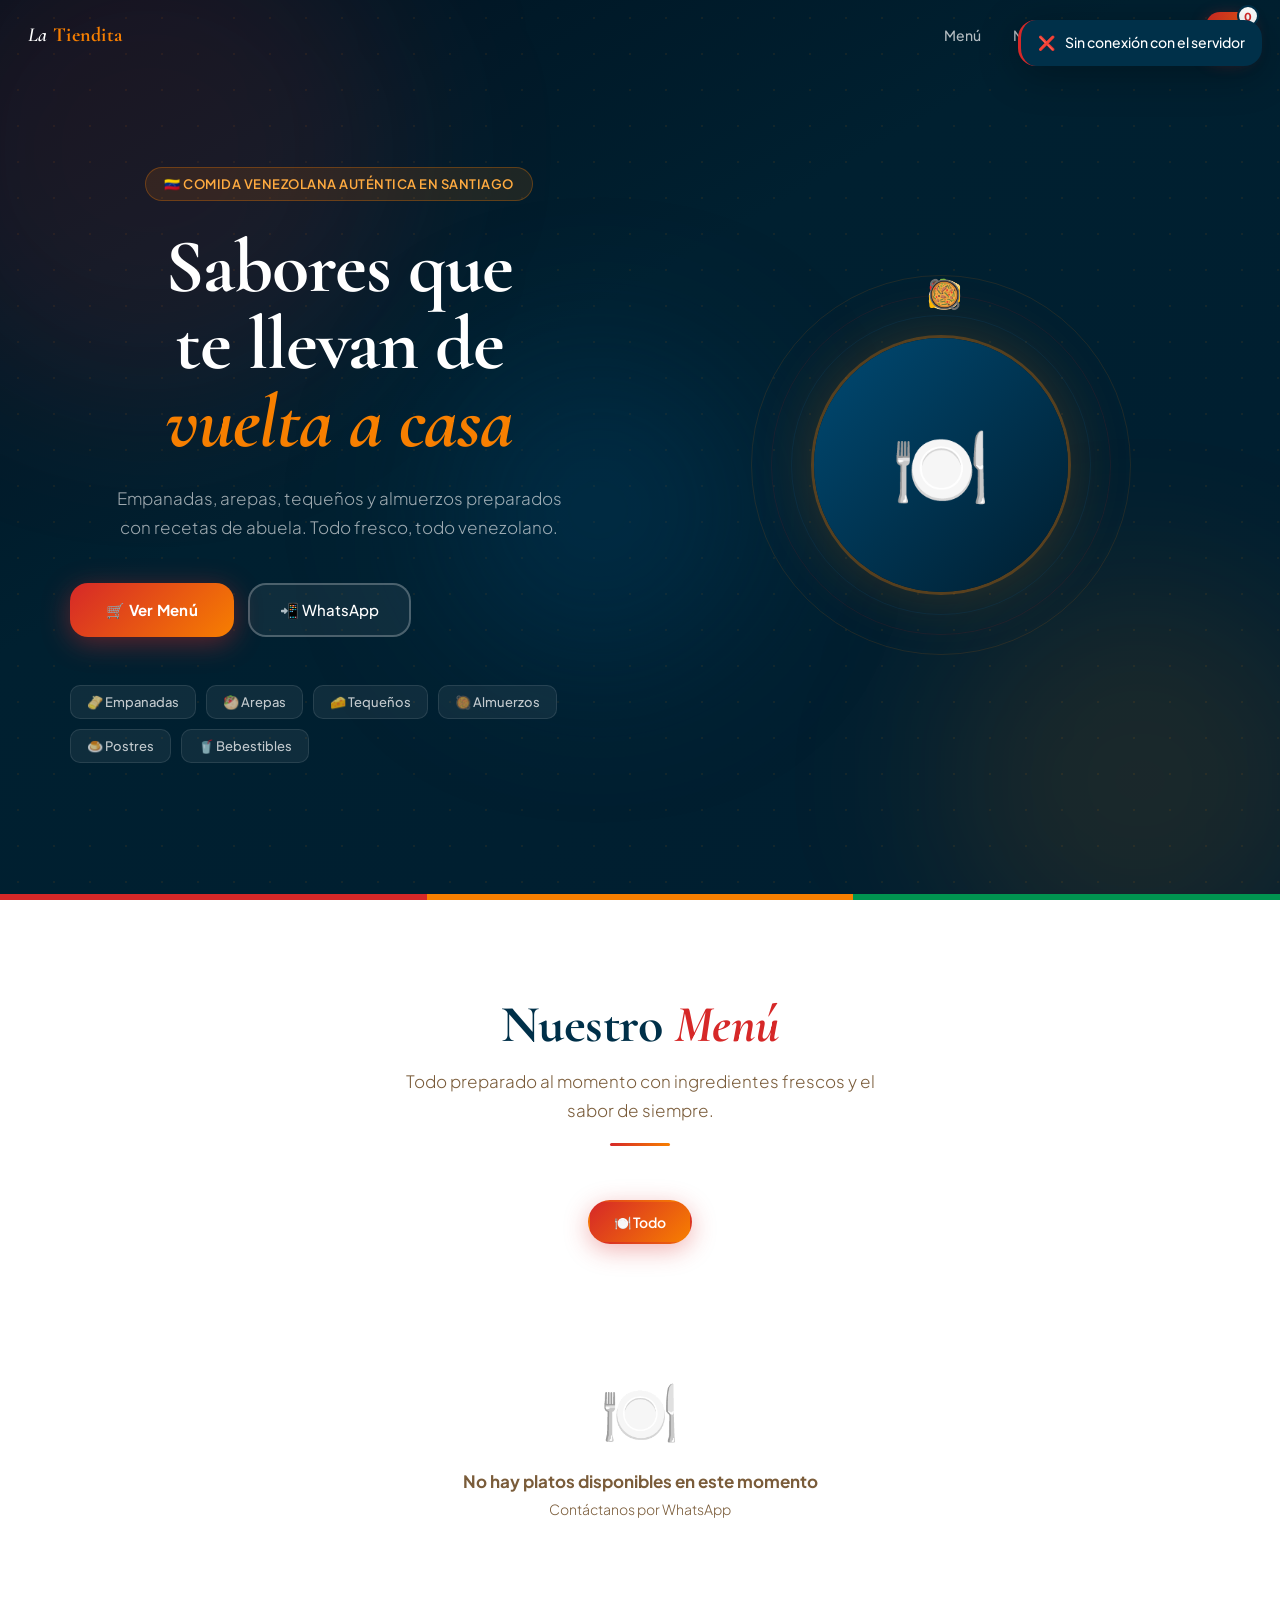
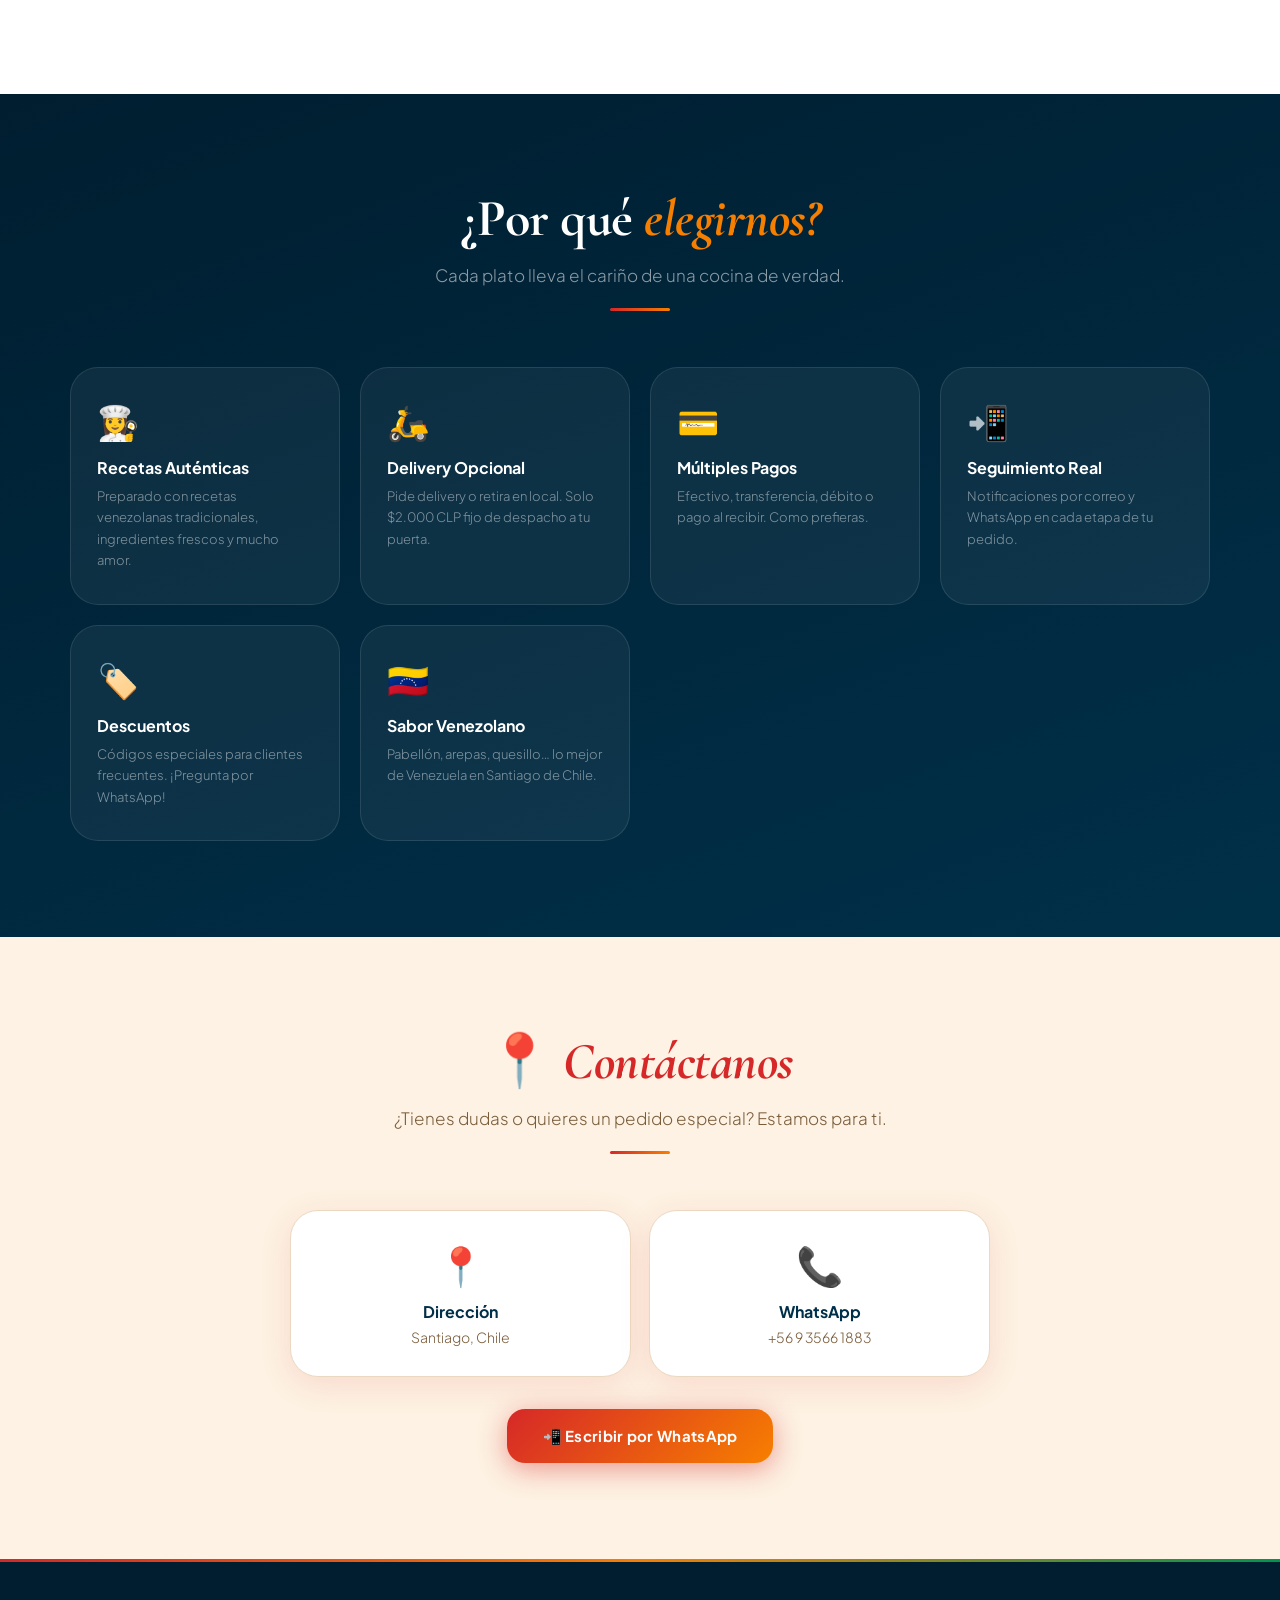
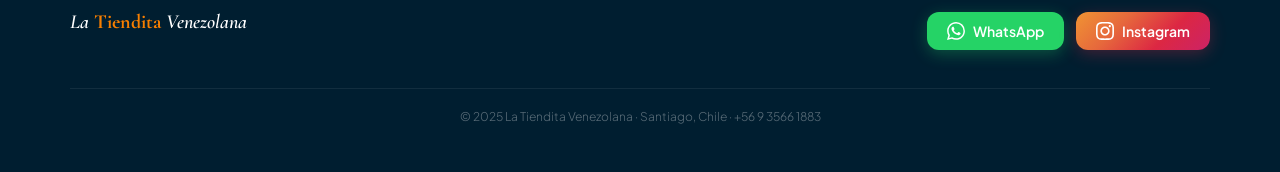
==== commit 5bedc118: "index.html" ====
--- a/index.html
+++ b/index.html
@@ -325,7 +325,7 @@
 <div id="loader">
   <div class="ld-ring">
     <svg viewBox="0 0 76 76"><circle cx="38" cy="38" r="34" stroke-dasharray="140 60"/></svg>
-    <img class="ld-logo" src="https://drive.google.com/uc?export=view&id=1Uzc-vJ9PlakKuMJiEygODyXNHaJ7lNV9" alt="" onerror="this.style.display='none'">
+    <img class="ld-logo" src="https://lh3.googleusercontent.com/d/1Uzc-vJ9PlakKuMJiEygODyXNHaJ7lNV9" alt="" onerror="this.style.display='none'">
   </div>
   <div class="ld-text">La Tiendita Venezolana</div>
   <div class="ld-sub">Santiago · Chile · 🇻🇪</div>
@@ -334,7 +334,7 @@
 
 <nav class="nav" id="navbar">
   <a class="nav-brand" href="#">
-    <img class="nav-logo" src="https://drive.google.com/uc?export=view&id=1Uzc-vJ9PlakKuMJiEygODyXNHaJ7lNV9" alt="" onerror="this.style.display='none'">
+    <img class="nav-logo" src="https://lh3.googleusercontent.com/d/1Uzc-vJ9PlakKuMJiEygODyXNHaJ7lNV9" alt="" onerror="this.style.display='none'">
     <span class="nav-name">La <strong>Tiendita</strong></span>
   </a>
   <div class="nav-links">
@@ -378,7 +378,7 @@
         <div class="plate-ring pr2"></div>
         <div class="plate-ring pr3"></div>
         <div class="plate-img-wrap">
-          <img class="plate-img" src="https://drive.google.com/uc?export=view&id=1Uzc-vJ9PlakKuMJiEygODyXNHaJ7lNV9" alt="La Tiendita" onerror="this.parentNode.innerHTML='<div class=\'plate-emoji-fb\'>🍽️</div>'">
+          <img class="plate-img" src="https://lh3.googleusercontent.com/d/1Uzc-vJ9PlakKuMJiEygODyXNHaJ7lNV9" alt="La Tiendita" onerror="this.parentNode.innerHTML='<div class=\'plate-emoji-fb\'>🍽️</div>'">
         </div>
         <span class="orbit-item oi1" style="--s:0deg">🫔</span>
         <span class="orbit-item oi2" style="--s:72deg">🥙</span>
@@ -443,7 +443,7 @@
 <footer>
   <div class="footer-inner">
     <div class="footer-brand">
-      <img class="footer-logo" src="https://drive.google.com/uc?export=view&id=1Uzc-vJ9PlakKuMJiEygODyXNHaJ7lNV9" alt="" onerror="this.style.display='none'">
+      <img class="footer-logo" src="https://lh3.googleusercontent.com/d/1Uzc-vJ9PlakKuMJiEygODyXNHaJ7lNV9" alt="" onerror="this.style.display='none'">
       <span class="footer-name">La <strong>Tiendita</strong> Venezolana</span>
     </div>
     <div class="footer-social">
--- a/style.css
+++ b/style.css
@@ -0,0 +1,249 @@
+:root {
+  --chili:      #C8340A;
+  --chili-dk:   #9E2608;
+  --chili-lt:   #E8541A;
+  --chili-pale: #FFF4F0;
+  --gold:       #D4920A;
+  --gold-lt:    #F5B731;
+  --cream:      #FDF8F2;
+  --warm:       #FAF0E6;
+  --dark:       #1C1208;
+  --dark2:      #2D1E0A;
+  --surface:    #FDF8F2;
+  --card:       #FFFFFF;
+  --border:     #EAD9C8;
+  --text:       #2D1E0A;
+  --muted:      #7A5C3A;
+  --success:    #2E7D32;
+  --warn:       #E65100;
+  --danger:     #C62828;
+  --r:          14px;
+  --r-lg:       22px;
+  --shadow:     0 4px 24px rgba(44,16,0,.1);
+  --shadow-lg:  0 20px 60px rgba(44,16,0,.18);
+  --safe-top:   env(safe-area-inset-top, 0px);
+  --safe-bot:   env(safe-area-inset-bottom, 0px);
+}
+*, *::before, *::after { box-sizing: border-box; margin: 0; padding: 0; }
+html { scroll-behavior: smooth; -webkit-text-size-adjust: 100%; }
+body { font-family: 'DM Sans', sans-serif; background: var(--surface); color: var(--text); min-height: 100vh; overflow-x: hidden; -webkit-font-smoothing: antialiased; }
+img { display: block; max-width: 100%; }
+button { font-family: inherit; cursor: pointer; }
+input, select, textarea { font-family: inherit; }
+::-webkit-scrollbar { width: 5px; }
+::-webkit-scrollbar-thumb { background: var(--chili); border-radius: 3px; }
+
+/* NAVBAR */
+.navbar { position: sticky; top: 0; z-index: 900; background: rgba(28,18,8,.97); backdrop-filter: saturate(180%) blur(20px); -webkit-backdrop-filter: saturate(180%) blur(20px); height: 68px; padding: 0 24px 0 20px; display: flex; align-items: center; gap: 14px; box-shadow: 0 1px 0 rgba(255,255,255,.05), 0 4px 32px rgba(0,0,0,.3); padding-top: var(--safe-top); }
+.nav-brand { display: flex; align-items: center; gap: 12px; text-decoration: none; flex: 1; }
+.nav-logo { width: 44px; height: 44px; border-radius: 50%; border: 2px solid var(--gold); object-fit: cover; box-shadow: 0 0 16px rgba(212,146,10,.5); }
+.nav-title { color: #fff; font-family: 'Playfair Display', serif; font-size: 22px; line-height: 1; letter-spacing: -0.5px; }
+.nav-title em { color: var(--gold-lt); font-style: normal; }
+.nav-links { display: flex; gap: 4px; }
+.nav-link { color: rgba(255,255,255,.65); font-size: 13px; font-weight: 500; padding: 7px 13px; border-radius: 9px; cursor: pointer; transition: all .18s; white-space: nowrap; }
+.nav-link:hover { color: #fff; background: rgba(255,255,255,.08); }
+@media(max-width:560px){ .nav-links { display: none; } }
+.cart-btn { position: relative; background: linear-gradient(135deg, var(--chili), var(--chili-lt)); color: #fff; border: none; border-radius: 12px; padding: 10px 16px; font-size: 13px; font-weight: 700; display: flex; align-items: center; gap: 8px; transition: all .2s; flex-shrink: 0; box-shadow: 0 4px 16px rgba(200,52,10,.4); }
+.cart-btn:hover { transform: translateY(-1px); box-shadow: 0 8px 24px rgba(200,52,10,.55); }
+.cart-badge { background: var(--gold-lt); color: var(--dark); font-size: 11px; font-weight: 800; min-width: 20px; height: 20px; border-radius: 10px; padding: 0 5px; display: flex; align-items: center; justify-content: center; transition: transform .25s cubic-bezier(.34,1.56,.64,1); }
+.cart-badge.bump { transform: scale(1.4); }
+
+/* HERO */
+.hero { background: linear-gradient(150deg, #1C1208 0%, #3D1F06 45%, #2A1205 100%); padding: clamp(72px,11vw,130px) 20px clamp(60px,9vw,100px); text-align: center; position: relative; overflow: hidden; }
+.hero::before { content: ''; position: absolute; inset: 0; background: radial-gradient(ellipse 80% 60% at 50% -5%, rgba(200,52,10,.3) 0%, transparent 60%), radial-gradient(ellipse 40% 40% at 80% 80%, rgba(212,146,10,.15) 0%, transparent 55%); pointer-events: none; }
+.hero-deco { position: absolute; inset: 0; pointer-events: none; overflow: hidden; }
+.hero-deco span { position: absolute; font-size: 40px; opacity: .07; animation: floatDeco 12s ease-in-out infinite; }
+.hero-deco span:nth-child(1){ left:5%;top:15%;animation-delay:0s; }
+.hero-deco span:nth-child(2){ left:12%;top:65%;animation-delay:2s;font-size:28px; }
+.hero-deco span:nth-child(3){ left:88%;top:20%;animation-delay:1.5s; }
+.hero-deco span:nth-child(4){ left:82%;top:70%;animation-delay:3s;font-size:32px; }
+.hero-deco span:nth-child(5){ left:45%;top:85%;animation-delay:4s;font-size:24px; }
+.hero-deco span:nth-child(6){ left:70%;top:10%;animation-delay:5s;font-size:36px; }
+@keyframes floatDeco { 0%,100%{transform:translateY(0) rotate(0deg)} 50%{transform:translateY(-18px) rotate(8deg)} }
+.hero-inner { position: relative; max-width: 740px; margin: 0 auto; }
+.hero-chip { display: inline-flex; align-items: center; gap: 8px; background: rgba(212,146,10,.15); border: 1px solid rgba(212,146,10,.45); color: var(--gold-lt); padding: 6px 16px; border-radius: 24px; font-size: 12px; font-weight: 700; letter-spacing: .5px; margin-bottom: 24px; text-transform: uppercase; }
+.hero h1 { font-family: 'Playfair Display', serif; font-size: clamp(36px,7.5vw,72px); color: #fff; line-height: 1.05; margin-bottom: 18px; letter-spacing: -1px; }
+.hero h1 em { color: var(--gold-lt); font-style: normal; }
+.hero-sub { color: rgba(255,255,255,.58); font-size: clamp(15px,2.5vw,18px); margin-bottom: 36px; max-width: 520px; margin-left: auto; margin-right: auto; line-height: 1.7; font-weight: 300; }
+.hero-ctas { display: flex; gap: 12px; justify-content: center; flex-wrap: wrap; }
+.btn-fire { background: linear-gradient(135deg, var(--chili), var(--chili-lt)); color: #fff; border: none; border-radius: 14px; padding: 15px 36px; font-size: 15px; font-weight: 700; box-shadow: 0 8px 28px rgba(200,52,10,.5); transition: all .25s; letter-spacing: .3px; }
+.btn-fire:hover { transform: translateY(-2px); box-shadow: 0 14px 36px rgba(200,52,10,.6); }
+.btn-ghost { background: rgba(255,255,255,.07); border: 1.5px solid rgba(255,255,255,.2); color: #fff; border-radius: 14px; padding: 15px 36px; font-size: 15px; font-weight: 600; transition: all .25s; }
+.btn-ghost:hover { border-color: var(--gold-lt); color: var(--gold-lt); background: rgba(212,146,10,.08); }
+.hero-menu { display: flex; gap: 10px; justify-content: center; margin-top: 48px; flex-wrap: wrap; }
+.menu-chip { background: rgba(255,255,255,.07); border: 1px solid rgba(255,255,255,.12); color: rgba(255,255,255,.75); padding: 7px 16px; border-radius: 24px; font-size: 13px; font-weight: 500; display: flex; align-items: center; gap: 6px; transition: all .2s; }
+.menu-chip:hover { background: rgba(200,52,10,.2); border-color: rgba(200,52,10,.4); color: #fff; }
+
+/* SECTIONS */
+.section { padding: clamp(48px,8vw,80px) 20px; }
+.sec-white { background: #fff; }
+.sec-warm { background: var(--warm); }
+.sec-dark { background: linear-gradient(150deg, var(--dark) 0%, var(--dark2) 100%); }
+.container { max-width: 1160px; margin: 0 auto; }
+.sec-head { text-align: center; margin-bottom: 44px; }
+.sec-head h2 { font-family: 'Playfair Display', serif; font-size: clamp(28px,4.5vw,44px); color: var(--text); margin-bottom: 10px; letter-spacing: -0.5px; }
+.sec-dark .sec-head h2 { color: #fff; }
+.sec-head p { color: var(--muted); font-size: 16px; max-width: 480px; margin: 0 auto; font-weight: 300; }
+.sec-dark .sec-head p { color: rgba(255,255,255,.48); }
+.accent { color: var(--chili); }
+
+/* TABS */
+.tabs { display: flex; gap: 10px; justify-content: center; margin-bottom: 38px; flex-wrap: wrap; }
+.tab { display: flex; align-items: center; gap: 8px; padding: 10px 22px; border-radius: 50px; border: 2px solid var(--border); background: #fff; font-size: 14px; font-weight: 600; cursor: pointer; transition: all .22s; box-shadow: 0 2px 10px rgba(44,16,0,.07); color: var(--muted); }
+.tab.active, .tab:hover { background: var(--chili); color: #fff; border-color: var(--chili); box-shadow: 0 6px 20px rgba(200,52,10,.3); }
+
+/* GRID */
+.grid { display: grid; grid-template-columns: repeat(auto-fill, minmax(268px,1fr)); gap: 22px; }
+
+/* CARD */
+.card { background: #fff; border-radius: var(--r-lg); overflow: hidden; border: 1px solid var(--border); box-shadow: var(--shadow); transition: transform .3s cubic-bezier(.34,1.4,.64,1), box-shadow .3s; display: flex; flex-direction: column; position: relative; }
+.card:hover { transform: translateY(-8px); box-shadow: var(--shadow-lg); }
+.card-img-wrap { width: 100%; aspect-ratio: 4/3; position: relative; overflow: hidden; }
+.card-img { width: 100%; height: 100%; object-fit: cover; transition: transform .45s ease; }
+.card:hover .card-img { transform: scale(1.08); }
+.card-img-fallback { width: 100%; height: 100%; display: flex; flex-direction: column; align-items: center; justify-content: center; gap: 6px; }
+.card-img-fallback .food-emoji { font-size: 64px; line-height: 1; }
+.card-img-fallback .food-lbl { font-size: 12px; color: rgba(255,255,255,.6); font-weight: 600; letter-spacing: 1px; text-transform: uppercase; }
+.card-badge { position: absolute; top: 12px; left: 12px; background: var(--gold-lt); color: var(--dark); padding: 4px 10px; border-radius: 7px; font-size: 10px; font-weight: 800; text-transform: uppercase; letter-spacing: .5px; box-shadow: 0 2px 10px rgba(0,0,0,.25); }
+.card-cat-label { position: absolute; bottom: 10px; right: 10px; background: rgba(0,0,0,.4); backdrop-filter: blur(8px); border: 1px solid rgba(255,255,255,.2); padding: 4px 10px; border-radius: 7px; font-size: 10px; font-weight: 700; color: #fff; letter-spacing: .5px; }
+.card-body { padding: 18px 18px 20px; flex: 1; display: flex; flex-direction: column; }
+.card-name { font-weight: 700; font-size: 15px; color: var(--text); margin-bottom: 6px; line-height: 1.3; }
+.card-desc { font-size: 12px; color: var(--muted); line-height: 1.6; margin-bottom: 10px; display: -webkit-box; -webkit-line-clamp: 2; -webkit-box-orient: vertical; overflow: hidden; font-weight: 300; }
+.card-price { font-family: 'Playfair Display', serif; font-size: 28px; color: var(--chili); margin-bottom: 4px; line-height: 1; }
+.card-price-sub { font-size: 11px; color: var(--muted); margin-bottom: 11px; font-weight: 400; }
+.card-stock { display: inline-flex; align-items: center; gap: 5px; font-size: 11px; font-weight: 700; padding: 5px 11px; border-radius: 24px; margin-bottom: 14px; width: fit-content; }
+.s-ok  { background: #E8F5E9; color: #1B5E20; }
+.s-low { background: #FFF3E0; color: #BF360C; }
+.s-out { background: #FFEBEE; color: #B71C1C; }
+.qty-row { display: flex; align-items: center; gap: 9px; margin-bottom: 14px; }
+.qty-btn { width: 36px; height: 36px; border: 1.5px solid var(--border); background: var(--surface); color: var(--text); border-radius: 10px; font-size: 18px; font-weight: 700; display: flex; align-items: center; justify-content: center; transition: all .18s; flex-shrink: 0; }
+.qty-btn:hover { border-color: var(--chili); background: var(--chili); color: #fff; }
+.qty-inp { width: 50px; text-align: center; border: 1.5px solid var(--border); border-radius: 10px; padding: 8px 4px; font-size: 16px; font-weight: 700; background: #fff; -moz-appearance: textfield; }
+.qty-inp::-webkit-inner-spin-button { -webkit-appearance: none; }
+.qty-inp:focus { outline: none; border-color: var(--chili); }
+.add-btn { width: 100%; background: linear-gradient(135deg, var(--chili), var(--chili-lt)); color: #fff; border: none; border-radius: 12px; padding: 13px; font-size: 14px; font-weight: 700; transition: all .22s; margin-top: auto; letter-spacing: .3px; }
+.add-btn:hover:not(:disabled) { transform: translateY(-1px); box-shadow: 0 6px 18px rgba(200,52,10,.4); }
+.add-btn:disabled { background: var(--border); color: var(--muted); cursor: not-allowed; transform: none; box-shadow: none; }
+.add-btn:active:not(:disabled) { transform: scale(.97); }
+
+/* CART DRAWER */
+.cart-overlay { position: fixed; inset: 0; z-index: 1000; background: rgba(0,0,0,.55); backdrop-filter: blur(4px); visibility: hidden; opacity: 0; transition: opacity .28s, visibility .28s; }
+.cart-overlay.open { visibility: visible; opacity: 1; }
+.cart-drawer { position: fixed; top: 0; right: 0; bottom: 0; width: min(420px, 100vw); z-index: 1001; background: #fff; display: flex; flex-direction: column; transform: translateX(100%); transition: transform .32s cubic-bezier(.4,0,.2,1); box-shadow: -8px 0 40px rgba(0,0,0,.2); padding-bottom: var(--safe-bot); }
+.cart-overlay.open .cart-drawer { transform: translateX(0); }
+.drawer-head { background: linear-gradient(135deg, var(--dark), var(--dark2)); padding: 22px 20px; display: flex; align-items: center; justify-content: space-between; flex-shrink: 0; }
+.drawer-head h3 { color: #fff; font-family: 'Playfair Display', serif; font-size: 21px; }
+.drawer-close { background: rgba(255,255,255,.1); border: none; color: #fff; width: 34px; height: 34px; border-radius: 50%; font-size: 17px; display: flex; align-items: center; justify-content: center; transition: background .18s; }
+.drawer-close:hover { background: rgba(255,255,255,.2); }
+.drawer-items { flex: 1; overflow-y: auto; padding: 16px; overscroll-behavior: contain; }
+.cart-empty-msg { text-align: center; padding: 56px 20px; color: var(--muted); }
+.cart-empty-msg .ei { font-size: 64px; margin-bottom: 14px; }
+.cart-item { display: grid; grid-template-columns: 52px 1fr auto; grid-template-rows: auto auto; column-gap: 12px; row-gap: 4px; align-items: start; padding: 14px 0; border-bottom: 1px solid #F5EFE8; }
+.ci-icon { grid-column: 1; grid-row: 1/3; width: 52px; height: 52px; border-radius: 12px; display: flex; align-items: center; justify-content: center; font-size: 24px; flex-shrink: 0; align-self: center; position: relative; overflow: hidden; }
+.ci-icon img { position: absolute; inset: 0; width: 100%; height: 100%; object-fit: cover; }
+.ci-name { grid-column: 2; grid-row: 1; font-weight: 700; font-size: 13px; color: var(--text); line-height: 1.3; }
+.ci-price-unit { font-size: 12px; color: var(--muted); grid-column: 2; grid-row: 2; display: flex; align-items: center; gap: 8px; flex-wrap: wrap; }
+.ci-subtotal { grid-column: 3; grid-row: 1/3; font-weight: 800; font-size: 14px; color: var(--chili); text-align: right; align-self: center; white-space: nowrap; font-family: 'Playfair Display', serif; }
+.ci-controls { display: flex; align-items: center; gap: 6px; }
+.ci-qty-btn { width: 26px; height: 26px; border: 1px solid var(--border); background: var(--surface); border-radius: 7px; font-size: 14px; display: flex; align-items: center; justify-content: center; transition: all .15s; }
+.ci-qty-btn:hover { border-color: var(--chili); color: var(--chili); background: var(--chili-pale); }
+.ci-qty-num { font-weight: 800; font-size: 14px; min-width: 22px; text-align: center; }
+.ci-del { color: var(--danger); font-size: 16px; margin-left: 4px; line-height: 1; }
+.ci-del:hover { color: #7f0000; }
+.drawer-disc { padding: 12px 16px; border-top: 1px solid #F5EFE8; flex-shrink: 0; }
+.disc-row { display: flex; gap: 8px; }
+.disc-inp { flex: 1; padding: 10px 13px; border: 1.5px solid var(--border); border-radius: 11px; font-size: 13px; transition: border-color .18s; background: var(--surface); }
+.disc-inp:focus { outline: none; border-color: var(--chili); background: #fff; }
+.disc-apply { background: var(--chili); color: #fff; border: none; border-radius: 11px; padding: 10px 14px; font-size: 13px; font-weight: 700; transition: background .18s; }
+.disc-apply:hover { background: var(--chili-dk); }
+.disc-applied { display: flex; align-items: center; justify-content: space-between; background: #E8F5E9; padding: 9px 13px; border-radius: 11px; font-size: 13px; font-weight: 700; color: #1B5E20; }
+.disc-rm { background: none; border: none; color: var(--danger); font-size: 16px; }
+.disc-msg { font-size: 12px; margin-top: 5px; }
+.disc-msg.err { color: var(--danger); }
+.disc-msg.ok  { color: var(--success); }
+.drawer-foot { padding: 16px 16px 14px; border-top: 1px solid #F5EFE8; flex-shrink: 0; }
+.totals-grid { display: flex; flex-direction: column; gap: 5px; margin-bottom: 14px; }
+.tot-line { display: flex; justify-content: space-between; align-items: center; font-size: 14px; color: var(--muted); }
+.tot-line.disc-line { color: var(--success); font-weight: 600; }
+.tot-line.main { font-size: 20px; font-weight: 800; color: var(--text); border-top: 1px solid var(--border); margin-top: 8px; padding-top: 11px; font-family: 'Playfair Display', serif; }
+.checkout-btn { width: 100%; background: linear-gradient(135deg, var(--chili), var(--chili-lt)); color: #fff; border: none; border-radius: 13px; padding: 16px; font-size: 15px; font-weight: 800; box-shadow: 0 6px 24px rgba(200,52,10,.4); transition: all .22s; letter-spacing: .3px; }
+.checkout-btn:hover:not(:disabled) { transform: translateY(-2px); box-shadow: 0 10px 32px rgba(200,52,10,.55); }
+.checkout-btn:disabled { background: var(--border); cursor: not-allowed; transform: none; box-shadow: none; }
+
+/* MODAL */
+.modal-back { position: fixed; inset: 0; z-index: 2000; background: rgba(0,0,0,.65); backdrop-filter: blur(6px); display: flex; align-items: flex-end; visibility: hidden; opacity: 0; transition: opacity .28s, visibility .28s; }
+@media(min-width:640px) { .modal-back { align-items: center; justify-content: center; } }
+.modal-back.open { visibility: visible; opacity: 1; }
+.modal { background: #fff; width: min(580px, 100%); max-height: 92vh; overflow-y: auto; border-radius: var(--r-lg) var(--r-lg) 0 0; box-shadow: var(--shadow-lg); transform: translateY(40px) scale(.97); transition: transform .3s cubic-bezier(.34,1.2,.64,1), opacity .3s; opacity: 0; padding-bottom: var(--safe-bot); }
+@media(min-width:640px) { .modal { border-radius: var(--r-lg); } }
+.modal-back.open .modal { transform: translateY(0) scale(1); opacity: 1; }
+.modal-head { background: linear-gradient(135deg, var(--dark), var(--dark2)); padding: 24px 24px 20px; display: flex; align-items: center; justify-content: space-between; border-radius: var(--r-lg) var(--r-lg) 0 0; position: sticky; top: 0; z-index: 10; }
+.modal-head h3 { color: #fff; font-family: 'Playfair Display', serif; font-size: 22px; }
+.modal-x { background: rgba(255,255,255,.1); border: none; color: #fff; width: 34px; height: 34px; border-radius: 50%; font-size: 16px; display: flex; align-items: center; justify-content: center; }
+.modal-x:hover { background: rgba(255,255,255,.2); }
+.modal-body { padding: 24px; }
+.order-mini { background: var(--cream); border-radius: 14px; padding: 18px; margin-bottom: 22px; border: 1px solid var(--border); }
+.order-mini h4 { font-size: 11px; color: var(--muted); text-transform: uppercase; letter-spacing: 1px; margin-bottom: 10px; font-weight: 700; }
+.mini-item { display: flex; justify-content: space-between; font-size: 13px; padding: 3px 0; }
+.mini-total { display: flex; justify-content: space-between; font-size: 17px; font-weight: 800; color: var(--chili); border-top: 1px solid var(--border); margin-top: 10px; padding-top: 10px; font-family: 'Playfair Display', serif; }
+.form-grp { margin-bottom: 17px; }
+.form-lbl { display: block; font-size: 11px; font-weight: 700; color: var(--text); margin-bottom: 6px; text-transform: uppercase; letter-spacing: .6px; }
+.form-inp, .form-sel, .form-ta { width: 100%; padding: 12px 15px; border: 1.5px solid var(--border); border-radius: 11px; font-size: 15px; background: #fff; color: var(--text); transition: border-color .18s, box-shadow .18s; }
+.form-inp:focus, .form-sel:focus, .form-ta:focus { outline: none; border-color: var(--chili); box-shadow: 0 0 0 3px rgba(200,52,10,.1); }
+.form-ta { resize: vertical; min-height: 76px; }
+.form-2col { display: grid; grid-template-columns: 1fr 1fr; gap: 14px; }
+@media(max-width:480px) { .form-2col { grid-template-columns: 1fr; } }
+.pago-grid { display: grid; grid-template-columns: 1fr 1fr; gap: 9px; }
+@media(max-width:380px) { .pago-grid { grid-template-columns: 1fr; } }
+.pago-opt input { position: absolute; opacity: 0; width: 0; height: 0; }
+.pago-lbl { display: flex; align-items: center; gap: 8px; padding: 11px 13px; border: 1.5px solid var(--border); border-radius: 11px; cursor: pointer; font-size: 13px; font-weight: 600; color: var(--text); transition: all .18s; }
+.pago-lbl:hover { border-color: var(--chili); background: var(--chili-pale); }
+.pago-opt input:checked + .pago-lbl { border-color: var(--chili); background: var(--chili-pale); color: var(--chili); }
+.pago-opt { position: relative; }
+.submit-btn { width: 100%; background: linear-gradient(135deg, var(--chili), var(--chili-lt)); color: #fff; border: none; border-radius: 13px; padding: 16px; font-size: 16px; font-weight: 800; margin-top: 8px; box-shadow: 0 6px 24px rgba(200,52,10,.45); transition: all .22s; letter-spacing: .3px; }
+.submit-btn:hover { transform: translateY(-2px); box-shadow: 0 10px 32px rgba(200,52,10,.55); }
+.submit-btn:active { transform: scale(.98); }
+.confirm-screen { padding: 44px 28px; text-align: center; }
+.confirm-icon { font-size: 80px; margin-bottom: 16px; animation: pop .5s cubic-bezier(.34,1.56,.64,1); }
+@keyframes pop { 0%{transform:scale(0)} 100%{transform:scale(1)} }
+.confirm-screen h3 { font-family: 'Playfair Display', serif; font-size: 28px; color: var(--success); margin-bottom: 10px; }
+.confirm-screen p { color: var(--muted); font-size: 14px; margin-bottom: 7px; line-height: 1.6; font-weight: 300; }
+.confirm-id { font-size: 26px; font-weight: 800; color: var(--chili); letter-spacing: 3px; margin: 12px 0; font-family: 'Playfair Display', serif; }
+
+/* INFO SECTION */
+.info-grid { display: grid; grid-template-columns: repeat(auto-fit, minmax(200px,1fr)); gap: 18px; }
+.info-card { background: rgba(255,255,255,.05); border: 1px solid rgba(255,255,255,.09); border-radius: var(--r); padding: 26px 22px; transition: all .26s; }
+.info-card:hover { background: rgba(200,52,10,.1); border-color: rgba(200,52,10,.3); transform: translateY(-4px); }
+.info-card .ic-icon { font-size: 34px; margin-bottom: 14px; }
+.info-card .ic-title { color: #fff; font-weight: 700; font-size: 16px; margin-bottom: 8px; }
+.info-card .ic-text { color: rgba(255,255,255,.48); font-size: 13px; line-height: 1.65; font-weight: 300; }
+
+/* FOOTER */
+footer { background: var(--dark); color: rgba(255,255,255,.48); padding: 48px 20px 30px; text-align: center; }
+.footer-brand { display: flex; align-items: center; justify-content: center; gap: 12px; margin-bottom: 18px; }
+.footer-logo { width: 48px; height: 48px; border-radius: 50%; border: 2px solid var(--gold); }
+.footer-name { font-family: 'Playfair Display', serif; color: #fff; font-size: 22px; }
+.footer-links { display: flex; gap: 4px; justify-content: center; flex-wrap: wrap; margin-bottom: 22px; }
+.footer-link { color: rgba(255,255,255,.42); font-size: 13px; padding: 5px 11px; cursor: pointer; transition: color .18s; font-weight: 400; }
+.footer-link:hover { color: var(--gold-lt); }
+.footer-copy { font-size: 12px; border-top: 1px solid rgba(255,255,255,.07); padding-top: 20px; font-weight: 300; }
+.footer-copy strong { color: var(--gold-lt); }
+
+/* TOAST */
+.toast-wrap { position: fixed; bottom: max(24px, var(--safe-bot)); right: 20px; z-index: 9999; display: flex; flex-direction: column; gap: 8px; align-items: flex-end; }
+.toast { background: var(--dark); color: #fff; border-left: 4px solid var(--chili); padding: 13px 18px; border-radius: 13px; font-size: 13px; font-weight: 500; box-shadow: 0 8px 28px rgba(0,0,0,.35); max-width: 300px; line-height: 1.4; display: flex; align-items: flex-start; gap: 9px; animation: toastSlide .3s ease; }
+.toast.ok  { border-left-color: #2E7D32; }
+.toast.err { border-left-color: var(--danger); }
+@keyframes toastSlide { from{transform:translateX(110%);opacity:0} to{transform:translateX(0);opacity:1} }
+
+/* LOADER */
+.loader { position: fixed; inset: 0; z-index: 9999; background: rgba(28,18,8,.95); display: none; flex-direction: column; align-items: center; justify-content: center; gap: 20px; }
+.loader.show { display: flex; }
+.spin { width: 54px; height: 54px; border: 4px solid rgba(255,255,255,.08); border-top-color: var(--chili); border-radius: 50%; animation: spin .9s linear infinite; }
+@keyframes spin { to { transform: rotate(360deg); } }
+.loader p { color: rgba(255,255,255,.62); font-size: 14px; font-weight: 300; }
+
+/* SKELETON */
+.skeleton { background: #EDE3D8; border-radius: var(--r-lg); overflow: hidden; height: 390px; position: relative; }
+.skeleton::after { content: ''; position: absolute; inset: 0; background: linear-gradient(90deg, transparent 0%, rgba(255,255,255,.55) 50%, transparent 100%); animation: shimmer 1.5s infinite; }
+@keyframes shimmer { 0%{transform:translateX(-100%)} 100%{transform:translateX(100%)} }
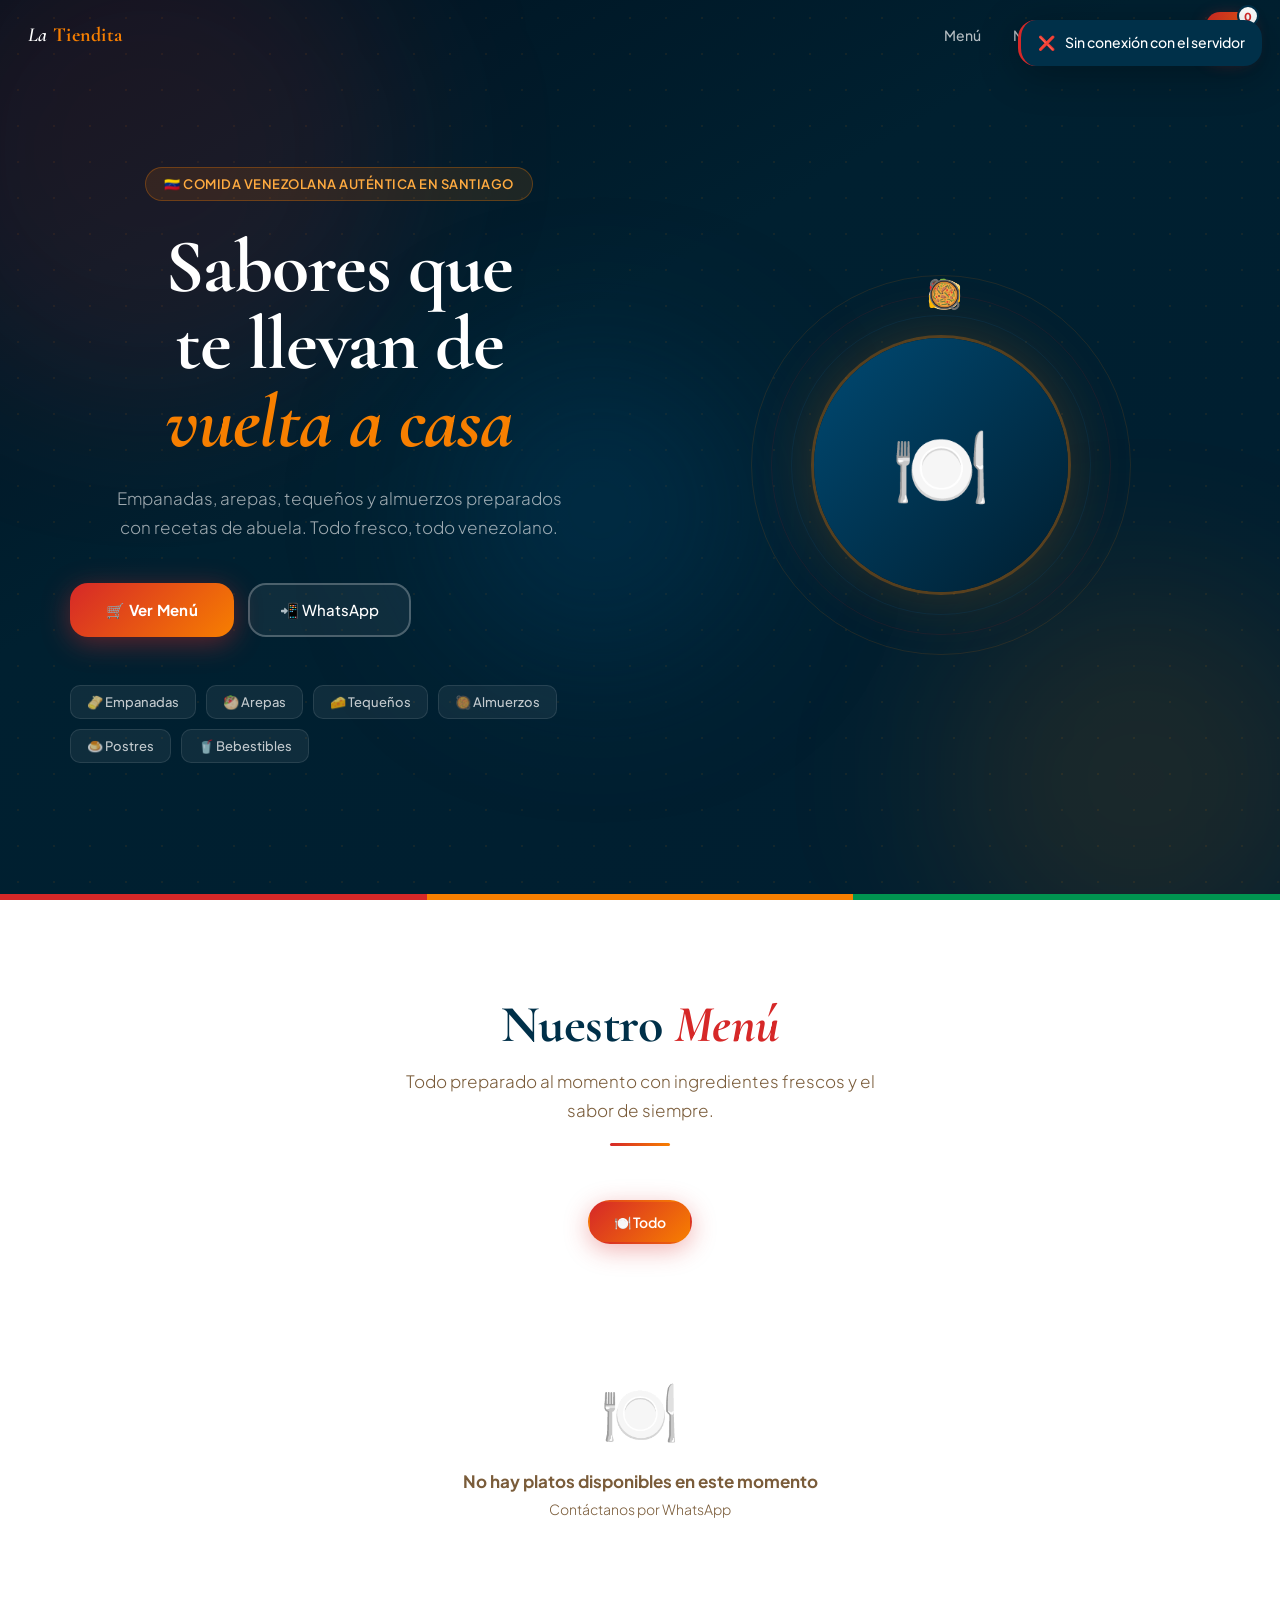
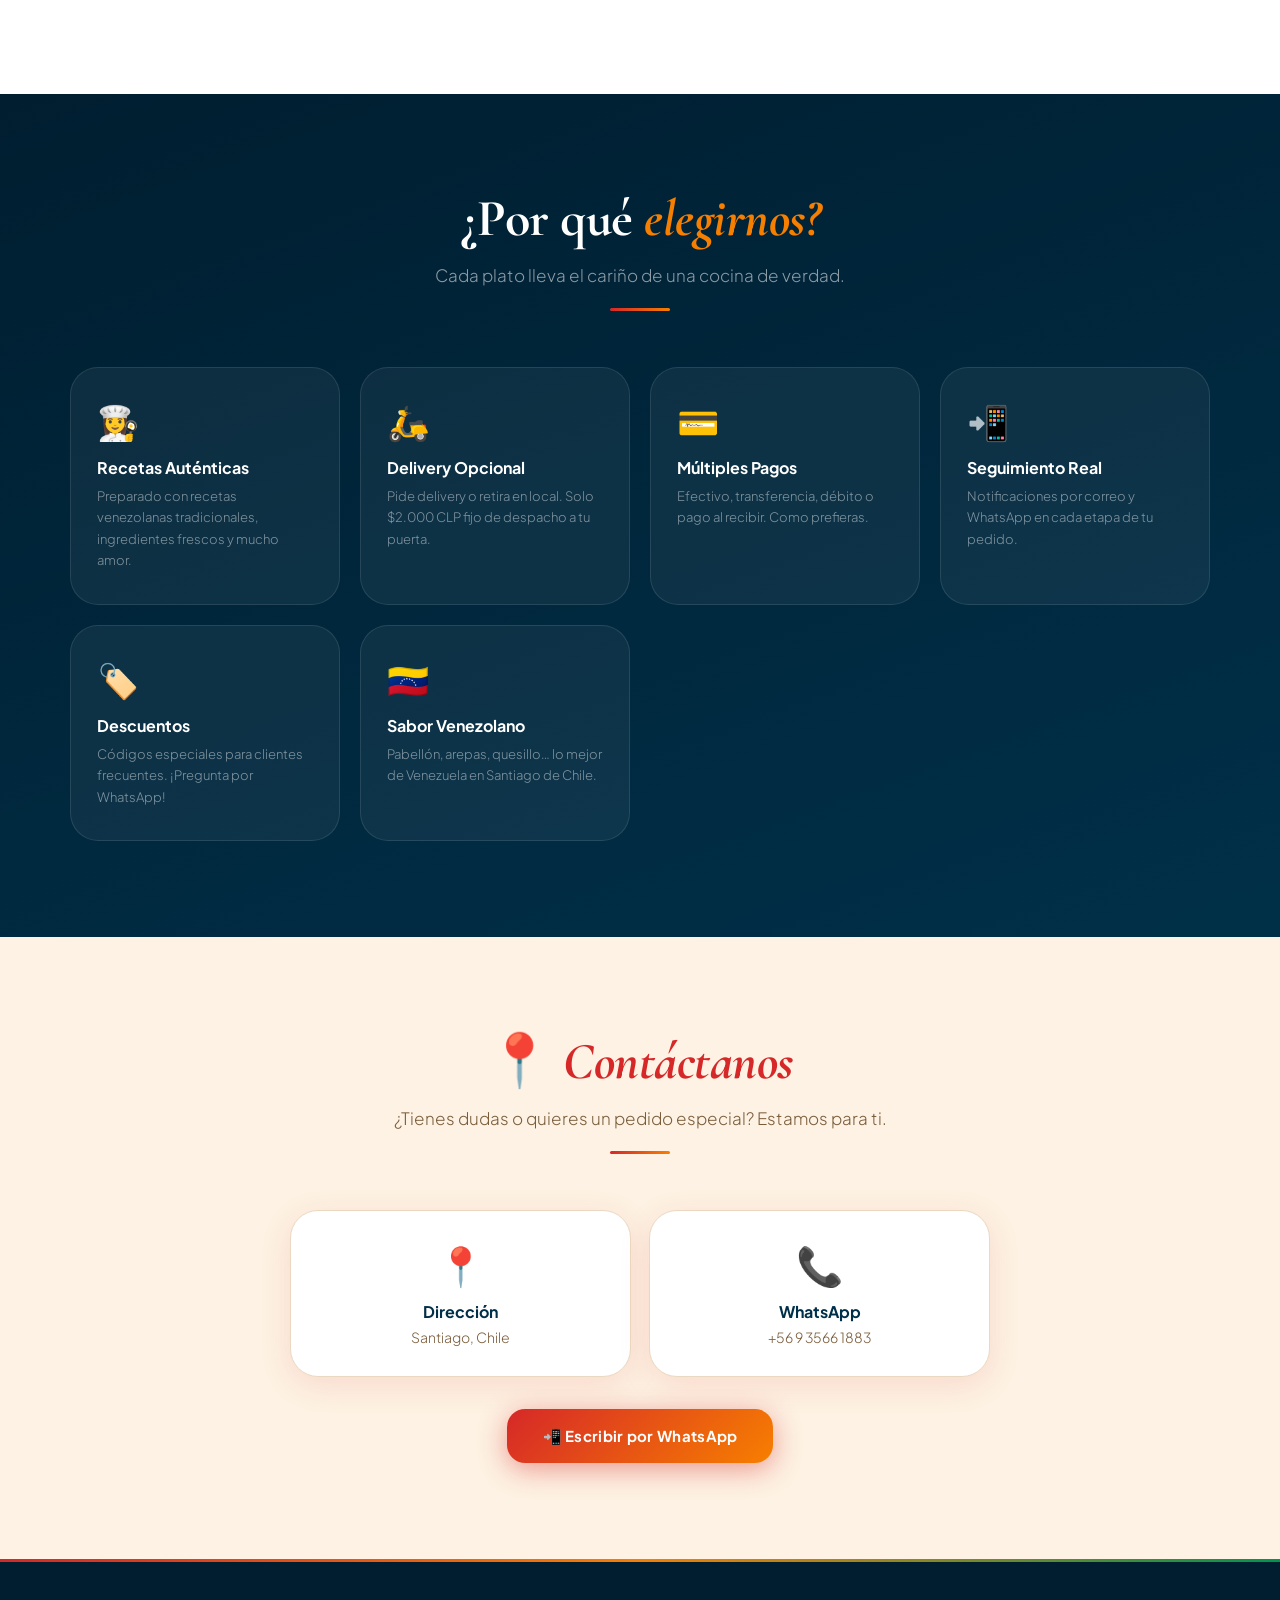
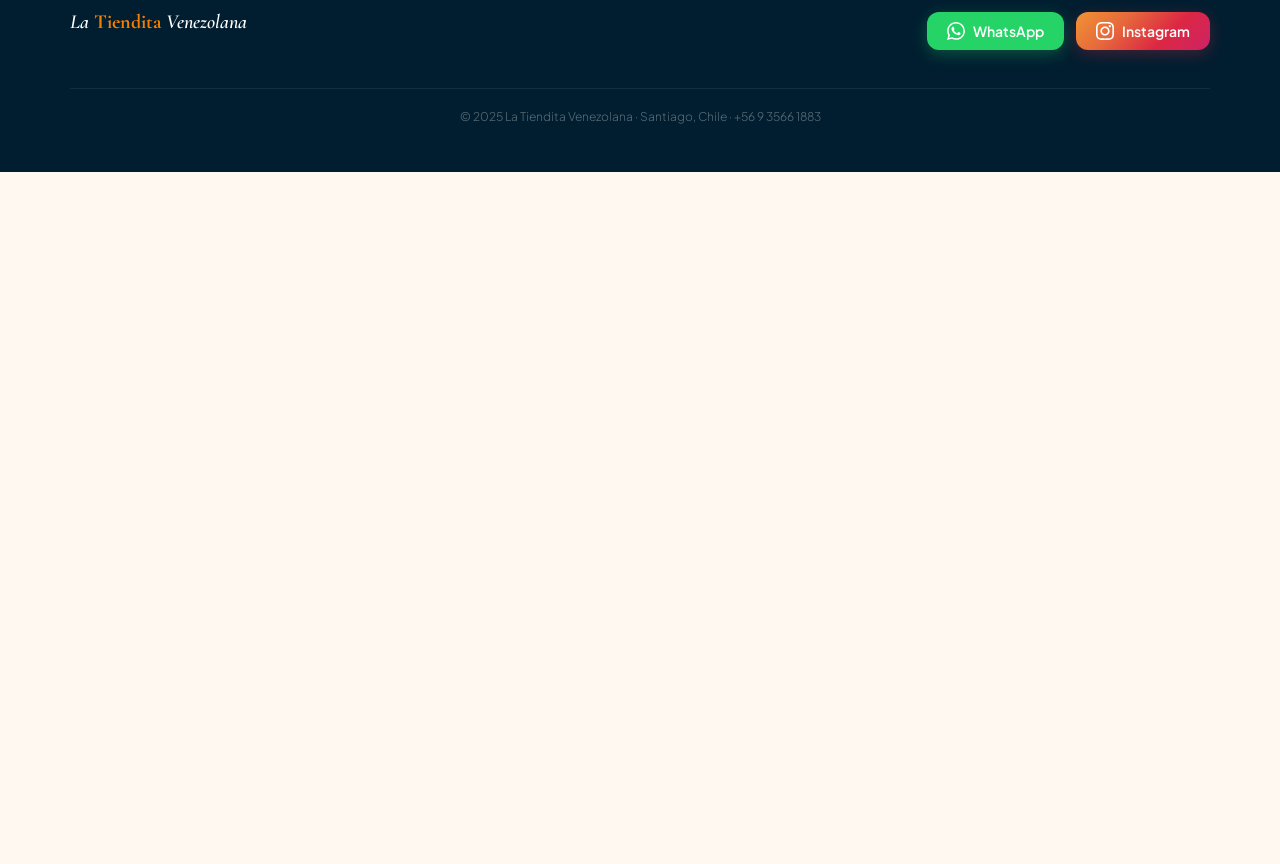
==== commit 4b6360ca: "index.html" ====
--- a/index.html
+++ b/index.html
@@ -554,7 +554,7 @@
 </div>
 
 <script>
-  window.GAS_WEBAPP_URL = "https://script.google.com/macros/s/AKfycbz506DsTFsdLLPi2n7AJNv8JGQilHB9kLKv7gUvVIHJ__xtNYG_7jWxlE5vFStFZj8OiA/exec";
+  window.GAS_WEBAPP_URL = "https://script.google.com/macros/s/AKfycbxoT4SMm5M8SZTxUy-pxErbfWqb5qRPaJJS061Z-MGeXesf8dBDWi67UIfTT40KYrncQA/exec";
 </script>
 <script src="ap.js"></script>
 <script>
@@ -699,5 +699,21 @@
 function showLoader(show,txt){const l=document.getElementById("loader");if(show){l.classList.remove("hide");if(txt)l.querySelector(".ld-sub").textContent=txt;}else l.classList.add("hide");}
 function toast(msg,tipo){const w=document.getElementById("toasts"),d=document.createElement("div");d.className="toast "+(tipo||"");d.innerHTML=(tipo==="ok"?"✅":tipo==="err"?"❌":"ℹ️")+" <span>"+msg+"</span>";w.appendChild(d);setTimeout(()=>{d.style.transition="opacity .4s";d.style.opacity="0";setTimeout(()=>d.remove(),400);},3800);}
 </script>
+  <iframe id="JotFormIFrame-019d3a1668337c008360bcf4de23b73d1b6a" title="Yeni "
+  allowtransparency="true" allow="geolocation; microphone; camera; fullscreen"
+  src="https://agent.jotform.com/019d3a1668337c008360bcf4de23b73d1b6a?embedMode=iframe&autofocus=0&background=1&shadow=1"
+  frameborder="0" style="
+    max-width:100%;
+    height:688px;
+    border:none;
+    
+    width:100%;
+  " scrolling="no">
+</iframe>
+<script src='https://cdn.jotfor.ms/s/umd/b00cc9b42d5/for-form-embed-handler.js'></script>
+<script>
+  window.jotformEmbedHandler("iframe[id='JotFormIFrame-019d3a1668337c008360bcf4de23b73d1b6a']",
+    "https://www.jotform.com")
+</script>
 </body>
 </html>
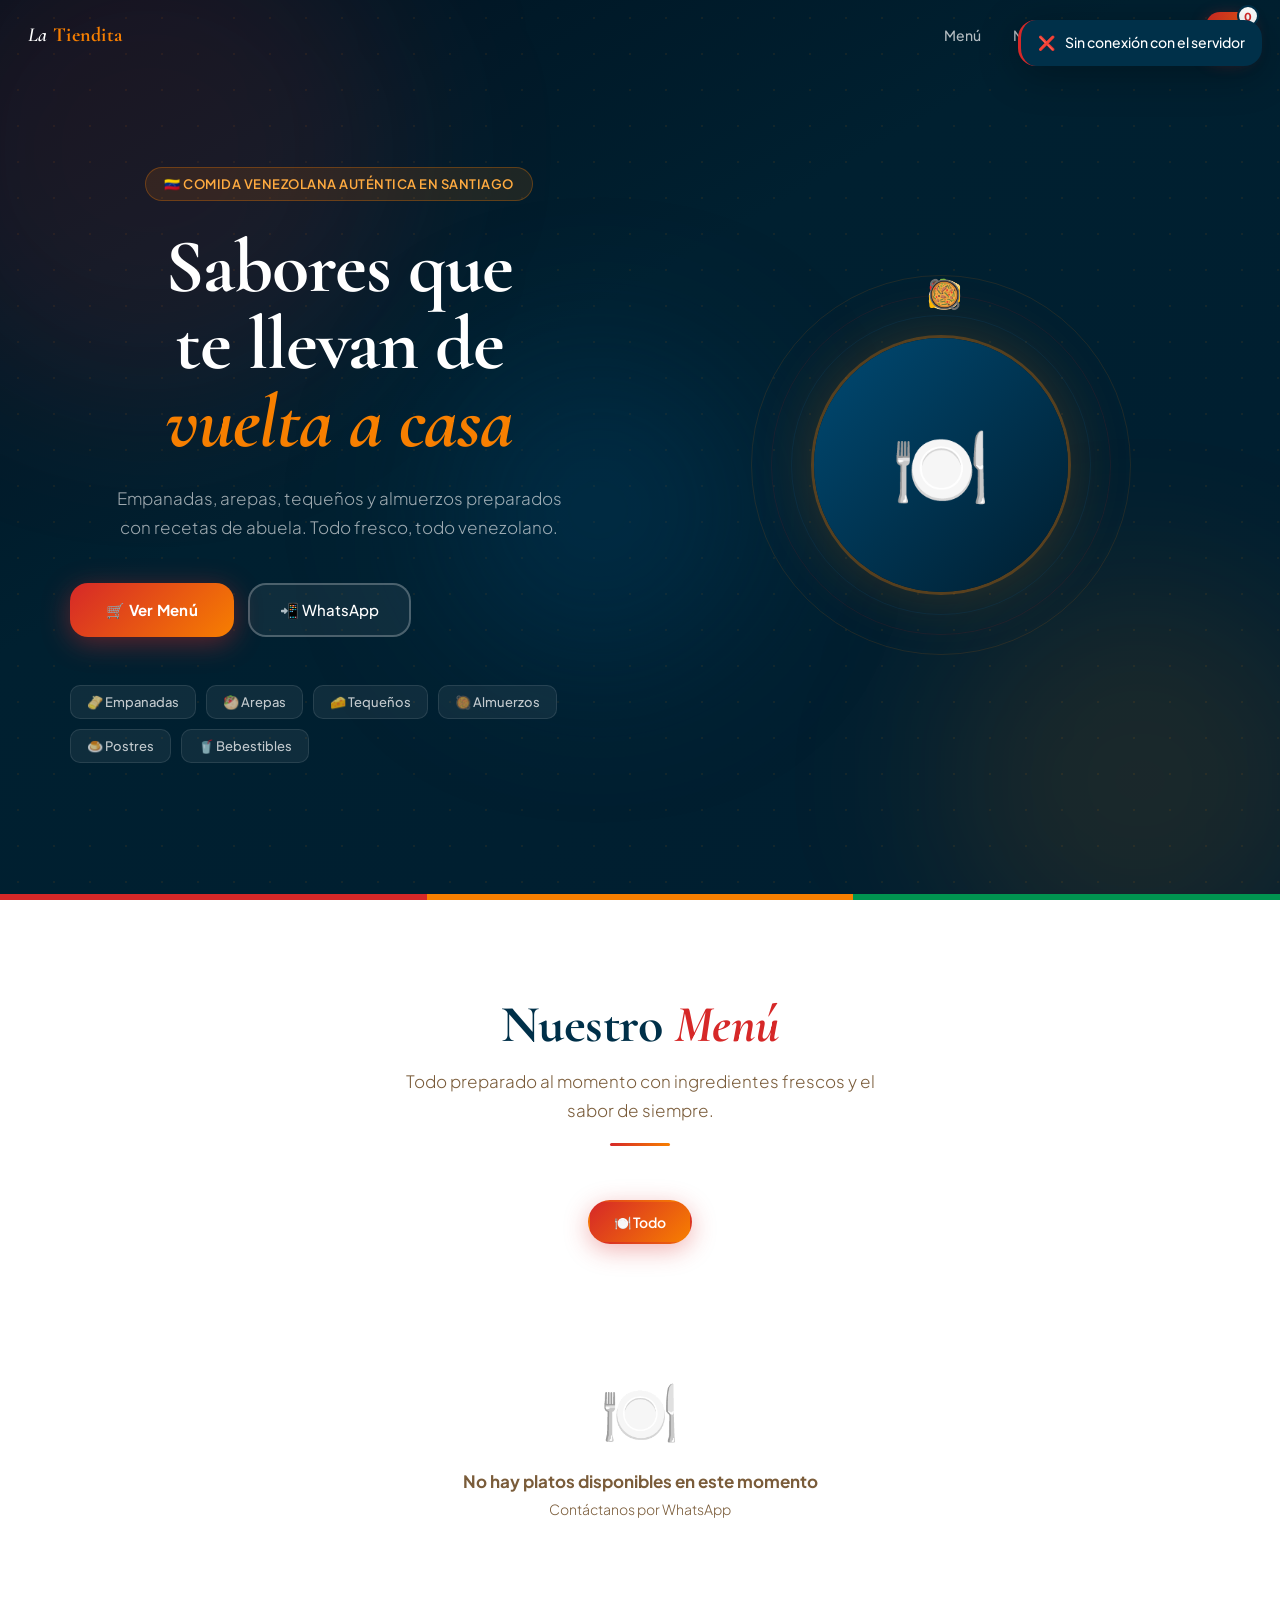
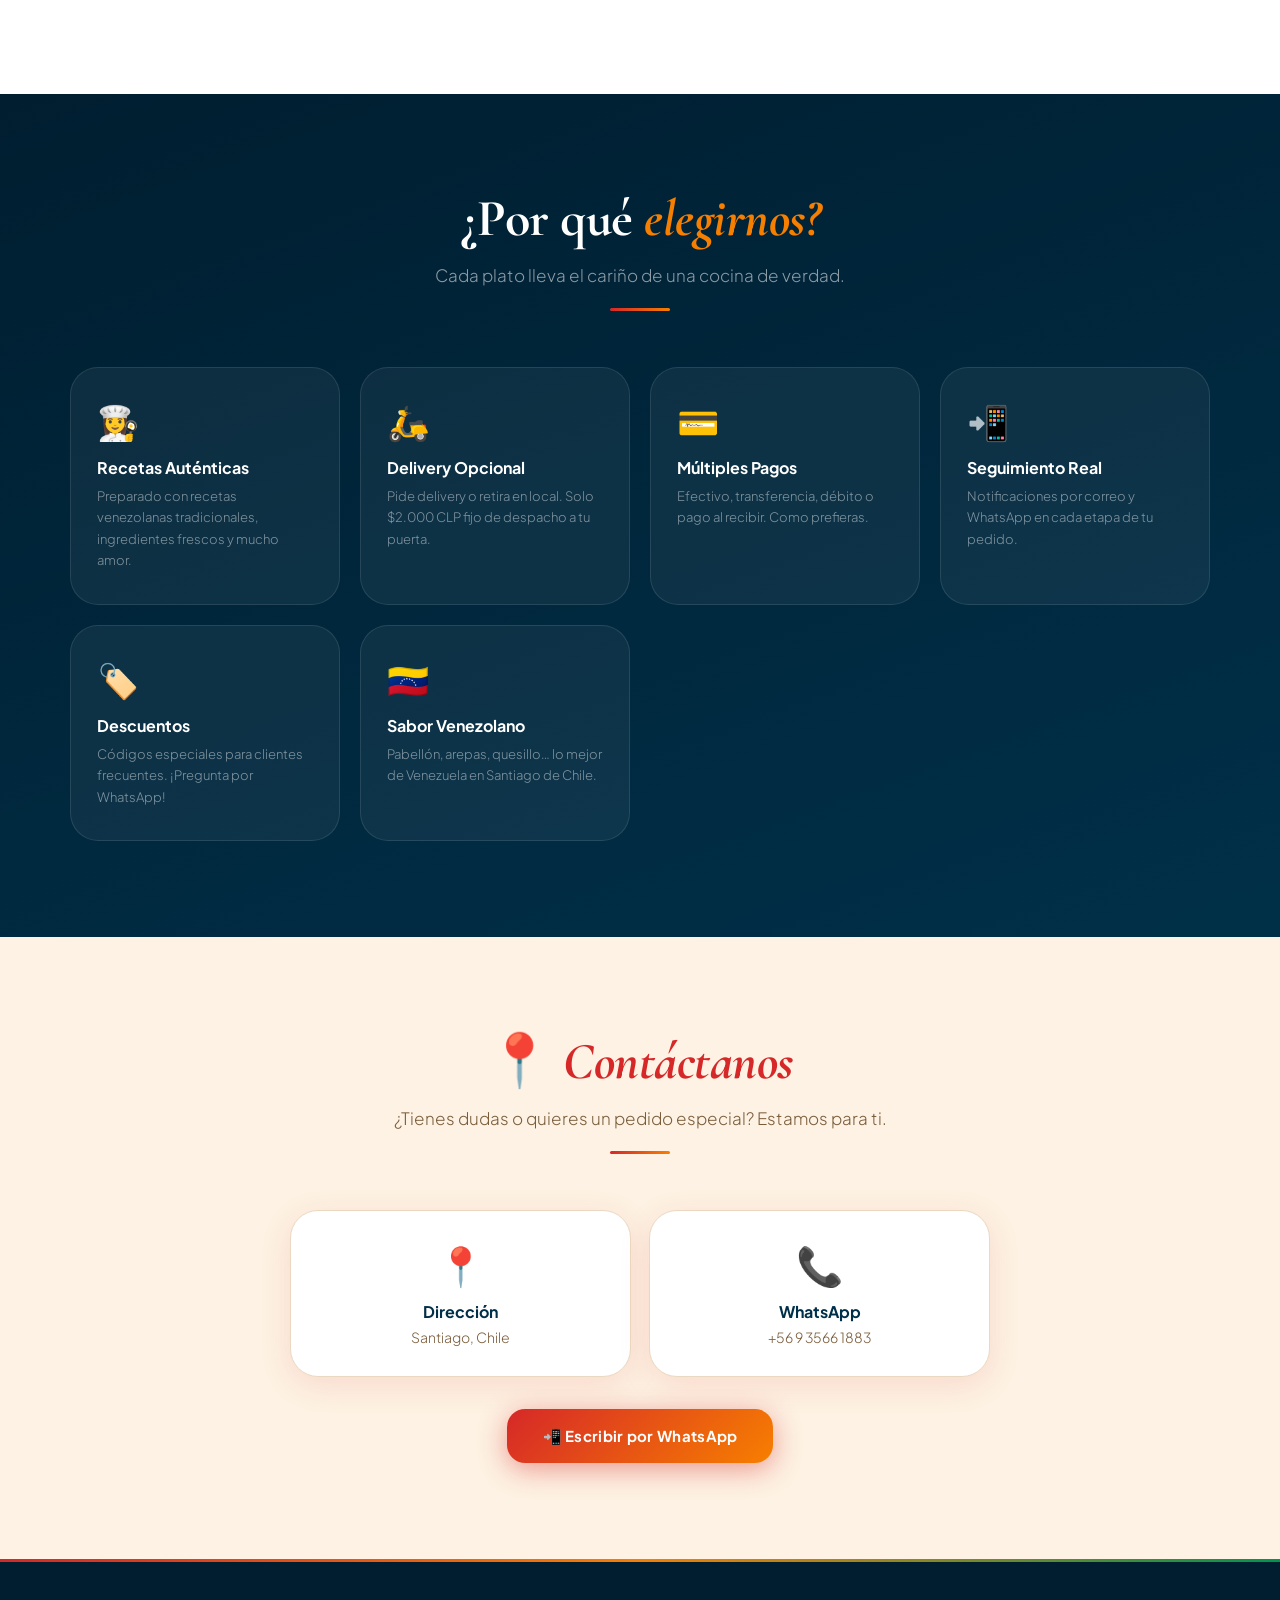
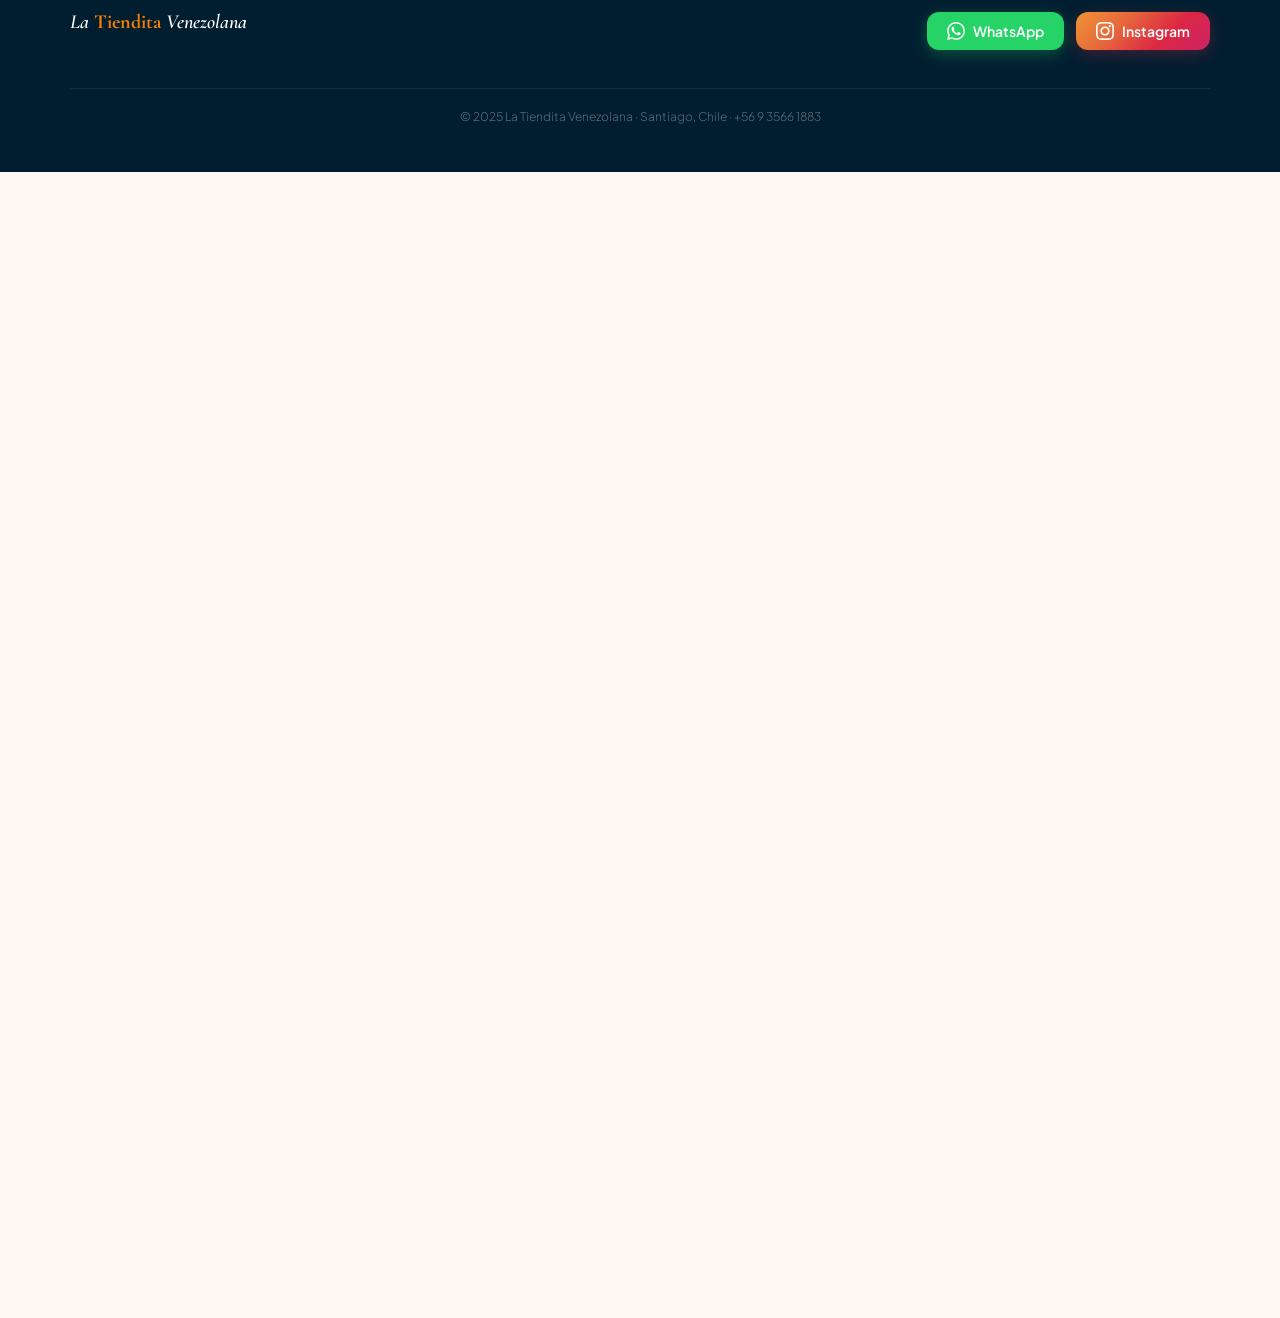
==== commit 54c1d70d: "index.html" ====
--- a/index.html
+++ b/index.html
@@ -554,7 +554,7 @@
 </div>
 
 <script>
-  window.GAS_WEBAPP_URL = "https://script.google.com/macros/s/AKfycbxoT4SMm5M8SZTxUy-pxErbfWqb5qRPaJJS061Z-MGeXesf8dBDWi67UIfTT40KYrncQA/exec";
+  window.GAS_WEBAPP_URL = "https://script.google.com/macros/s/AKfycbw6NZmiSbvHCPen8sVZ0AY7_HunH_7EFCCGMpjkJER26jMioTQmcD70j6XDeF0dmZuvrw/exec";
 </script>
 <script src="ap.js"></script>
 <script>
@@ -715,5 +715,6 @@
   window.jotformEmbedHandler("iframe[id='JotFormIFrame-019d3a1668337c008360bcf4de23b73d1b6a']",
     "https://www.jotform.com")
 </script>
+  <iframe src="https://www.google.com/maps/embed?pb=!1m18!1m12!1m3!1d3328.1365188150457!2d-70.569216!3d-33.4717963!2m3!1f0!2f0!3f0!3m2!1i1024!2i768!4f13.1!3m3!1m2!1s0x9662ce2bc20817dd%3A0xd0f560f8f3226604!2sEl%20Desierto%201821%2C%207920042%20Pe%C3%B1alol%C3%A9n%2C%20Regi%C3%B3n%20Metropolitana!5e0!3m2!1ses!2scl!4v1775185977390!5m2!1ses!2scl" width="600" height="450" style="border:0;" allowfullscreen="" loading="lazy" referrerpolicy="no-referrer-when-downgrade"></iframe>
 </body>
 </html>
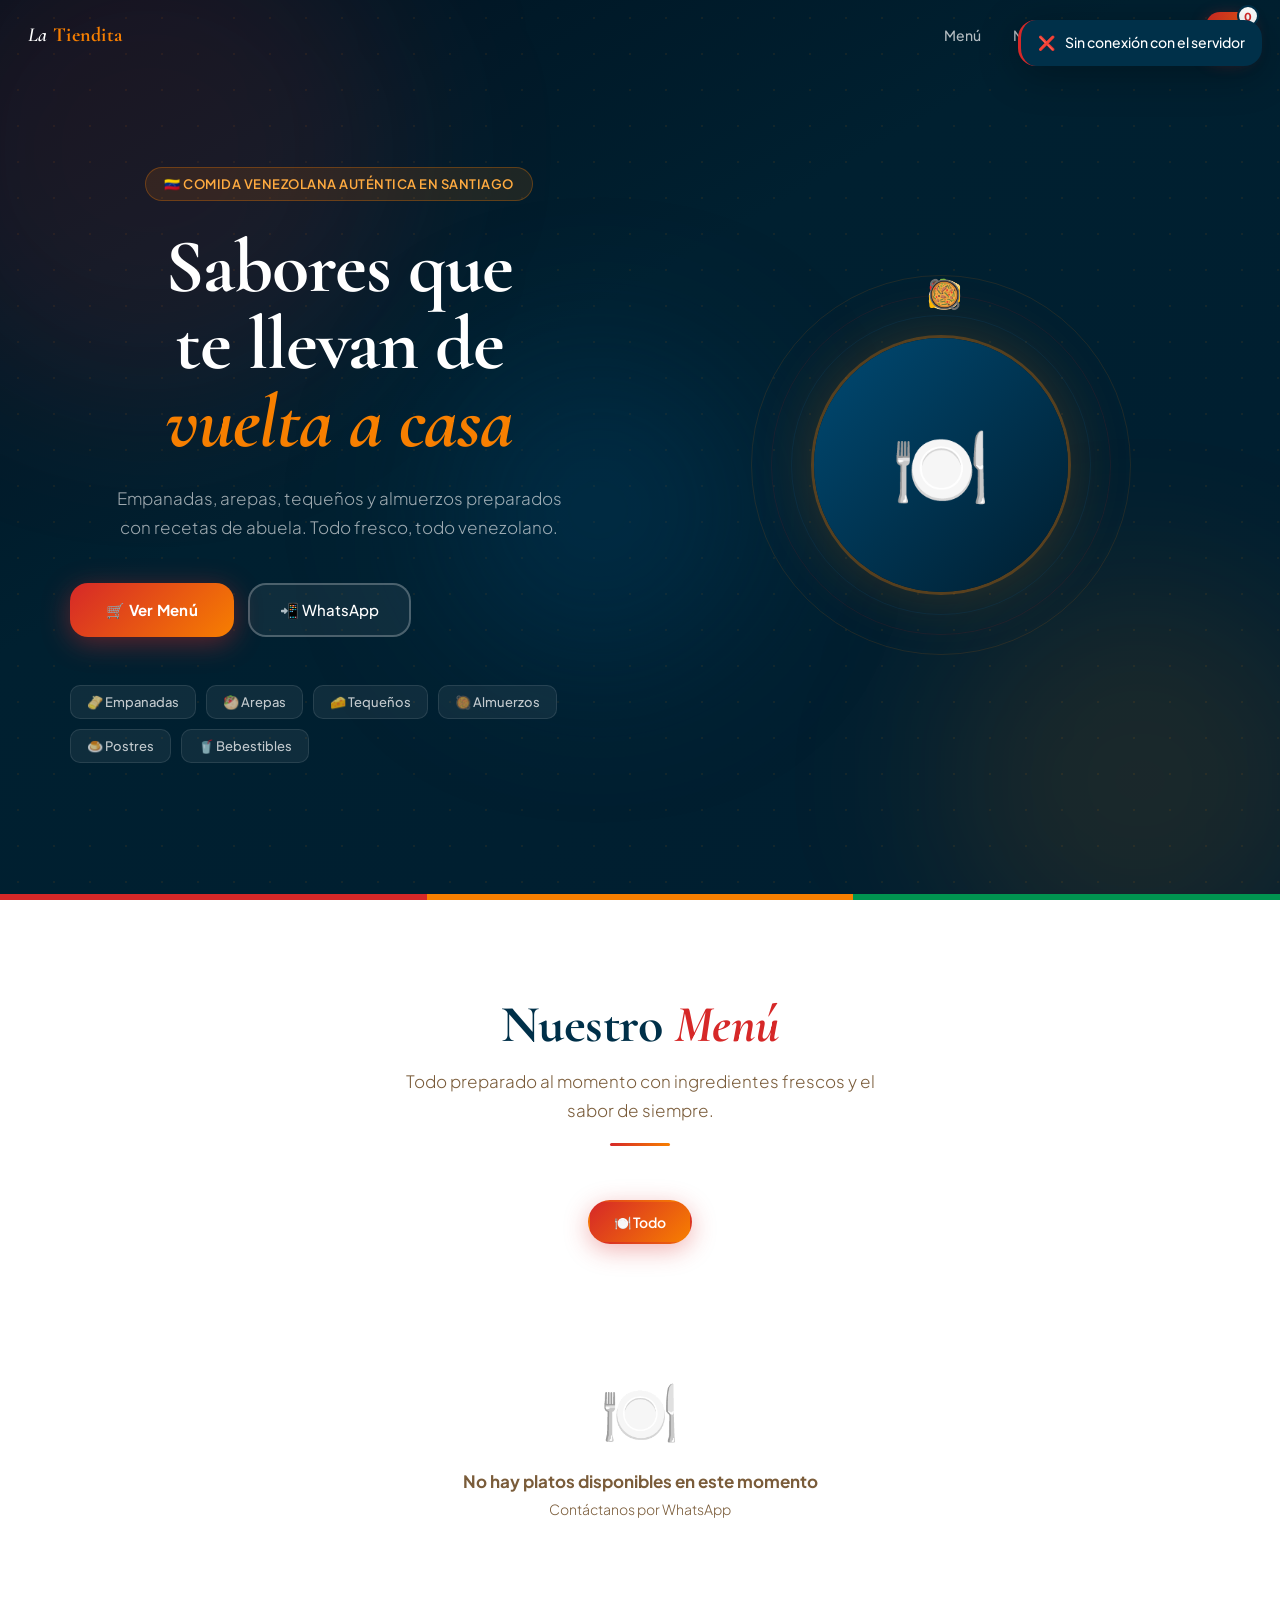
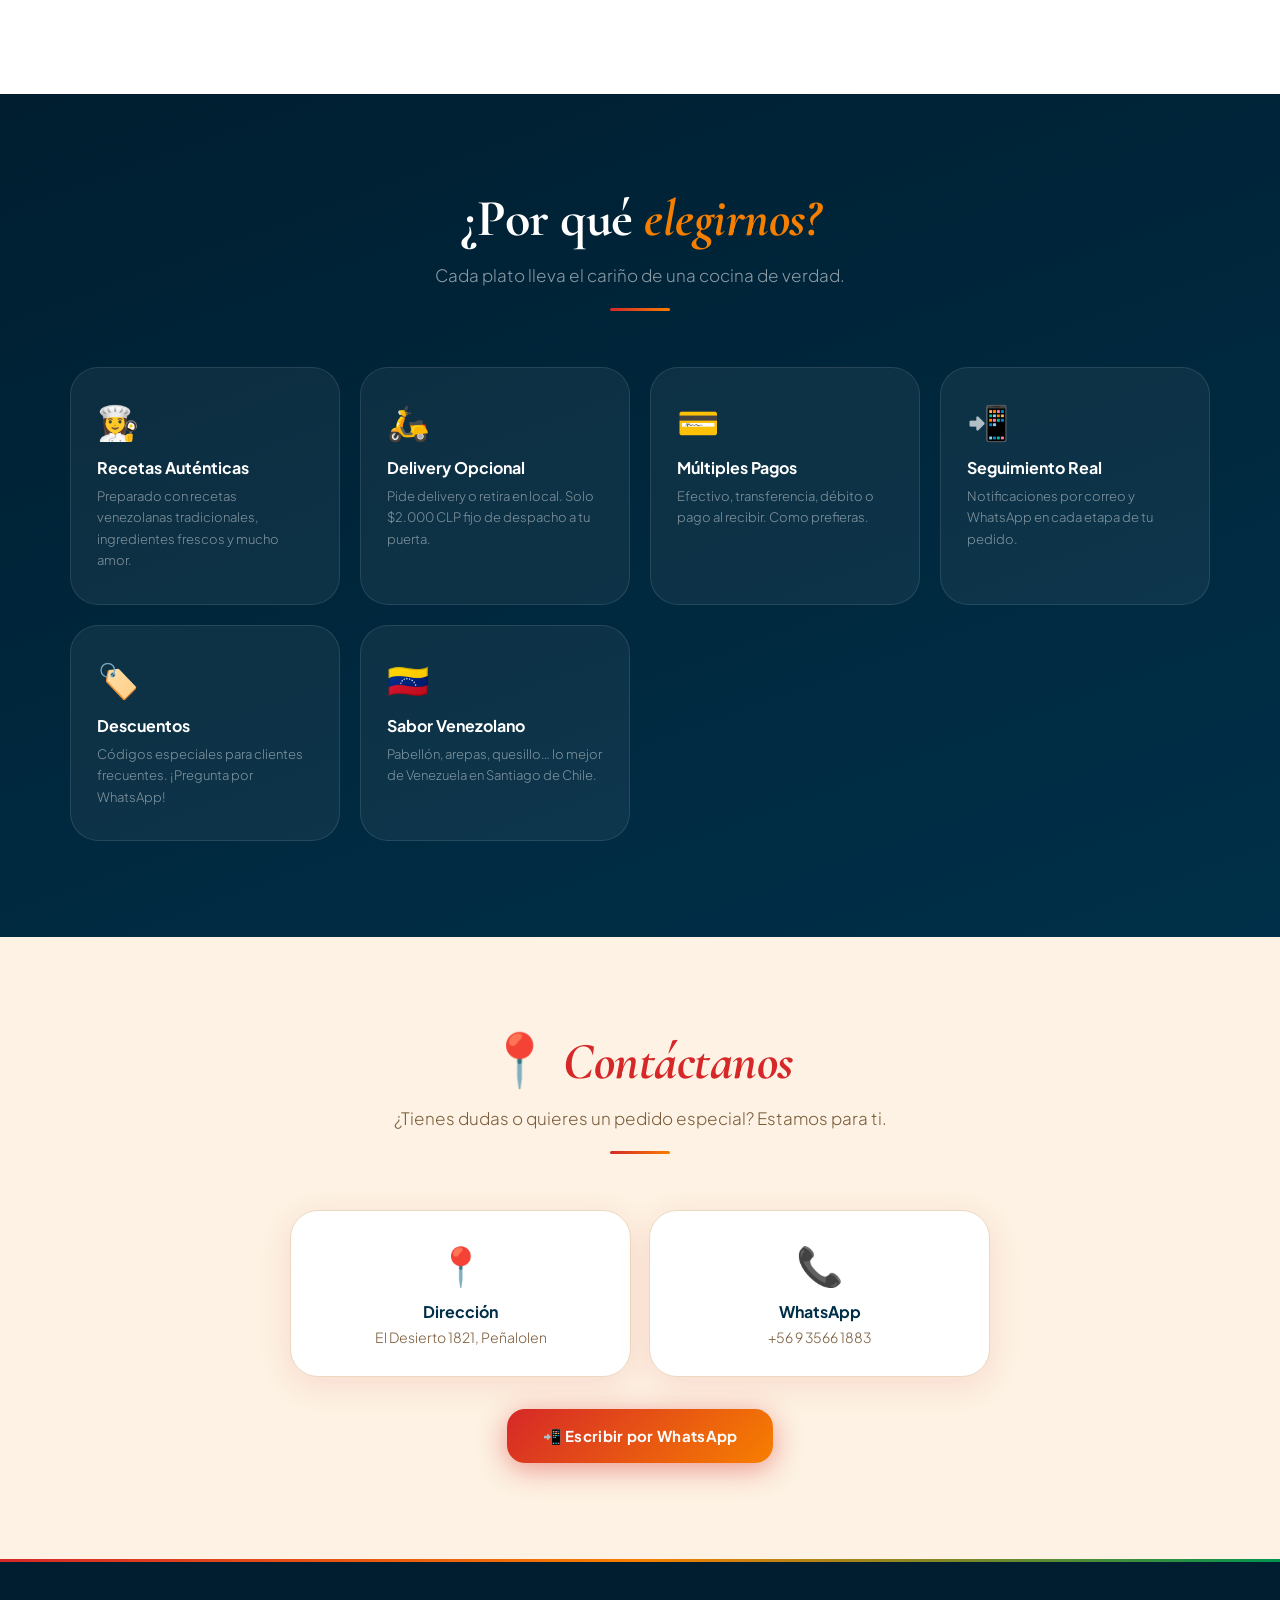
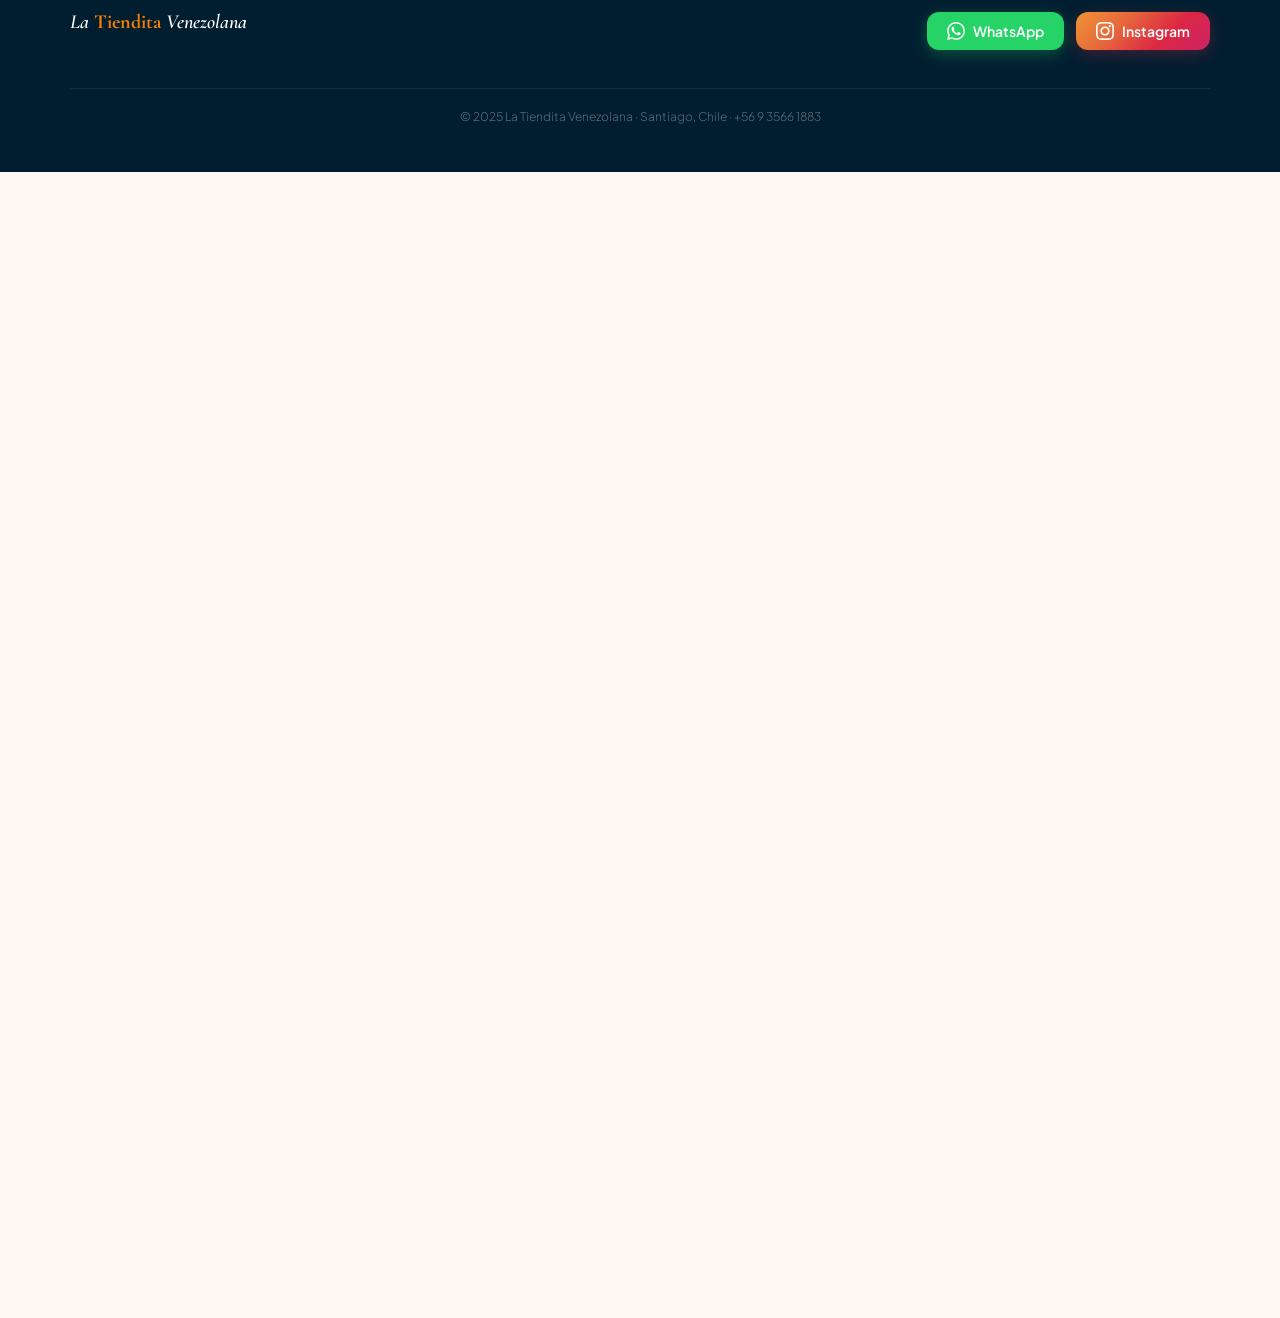
==== commit 81c93876: "index.html" ====
--- a/index.html
+++ b/index.html
@@ -431,7 +431,7 @@
       <div class="sec-divider"></div>
     </div>
     <div class="contacto-grid">
-      <div class="contacto-card reveal"><div class="cc-icon">📍</div><div class="cc-title">Dirección</div><div class="cc-val">Santiago, Chile</div></div>
+      <div class="contacto-card reveal"><div class="cc-icon">📍</div><div class="cc-title">Dirección</div><div class="cc-val">El Desierto 1821, Peñalolen</div></div>
       <div class="contacto-card reveal"><div class="cc-icon">📞</div><div class="cc-title">WhatsApp</div><div class="cc-val">+56 9 3566 1883</div></div>
     </div>
     <div style="text-align:center">
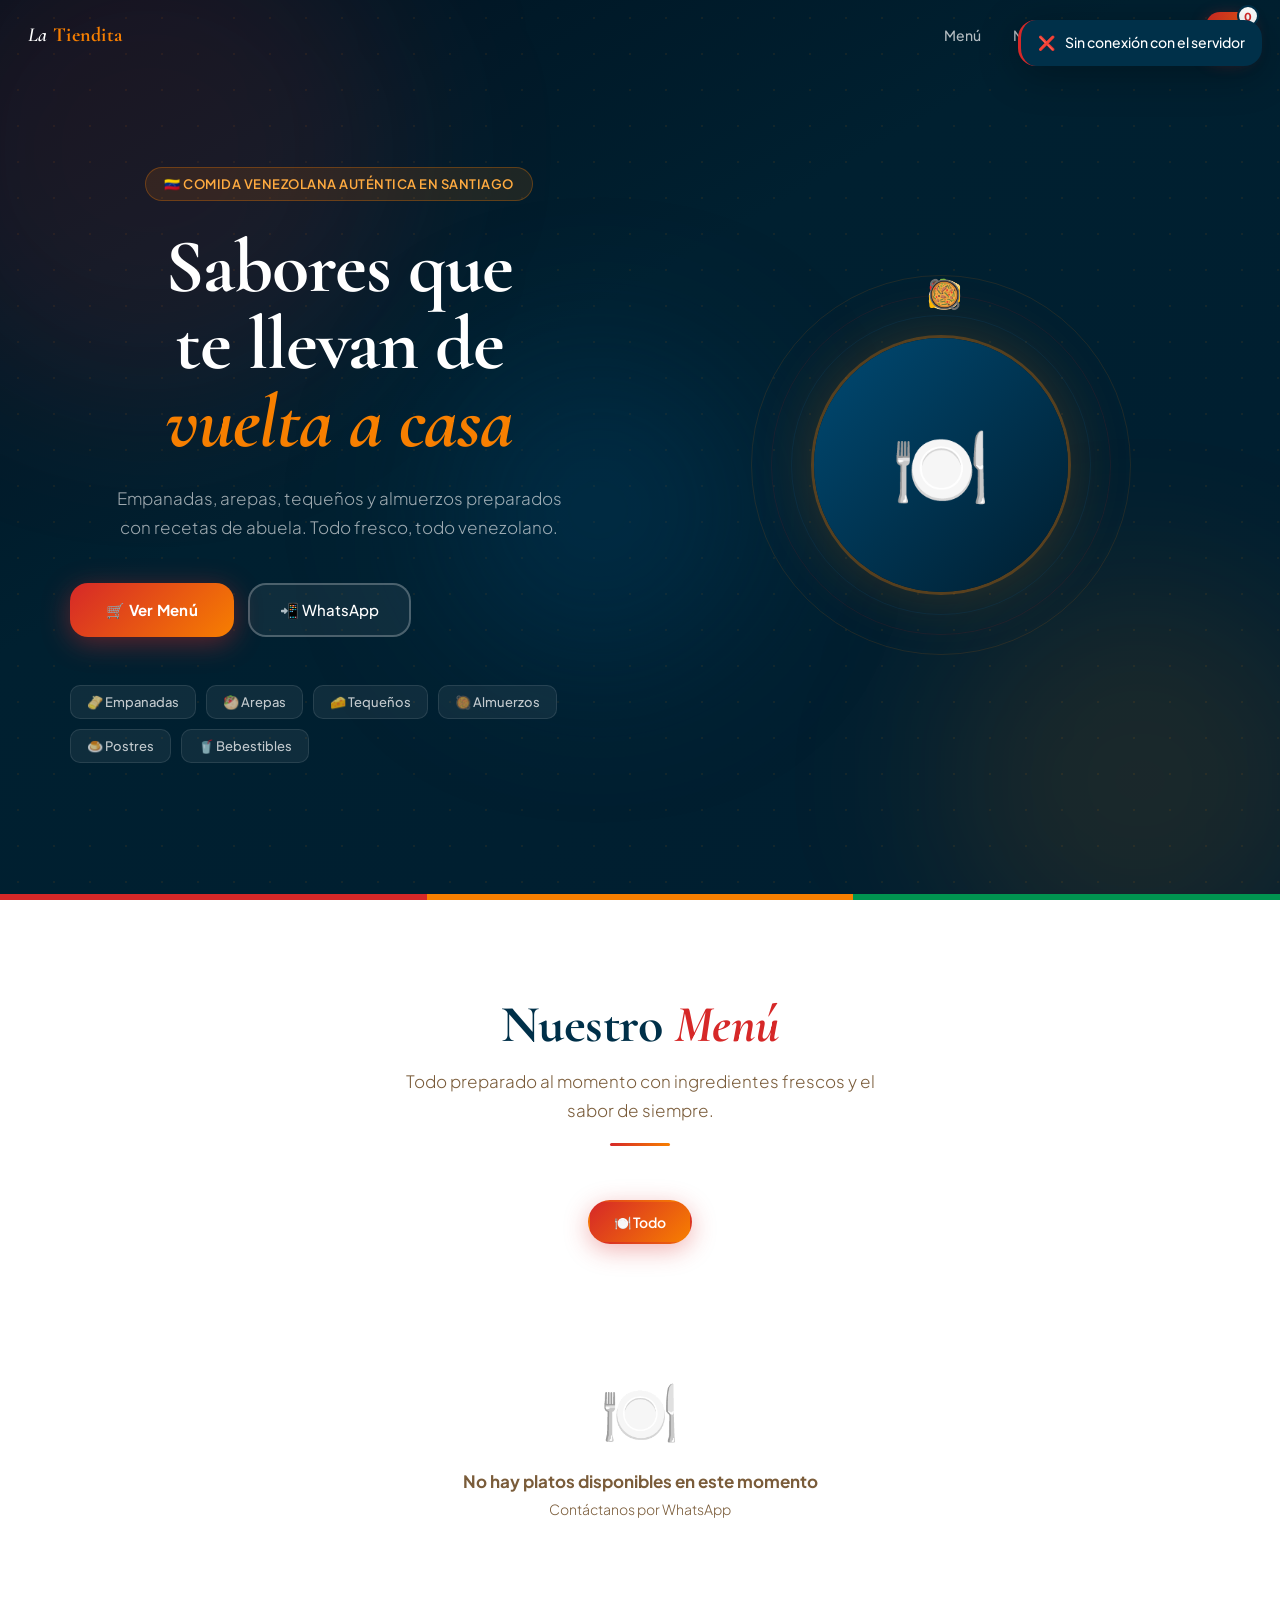
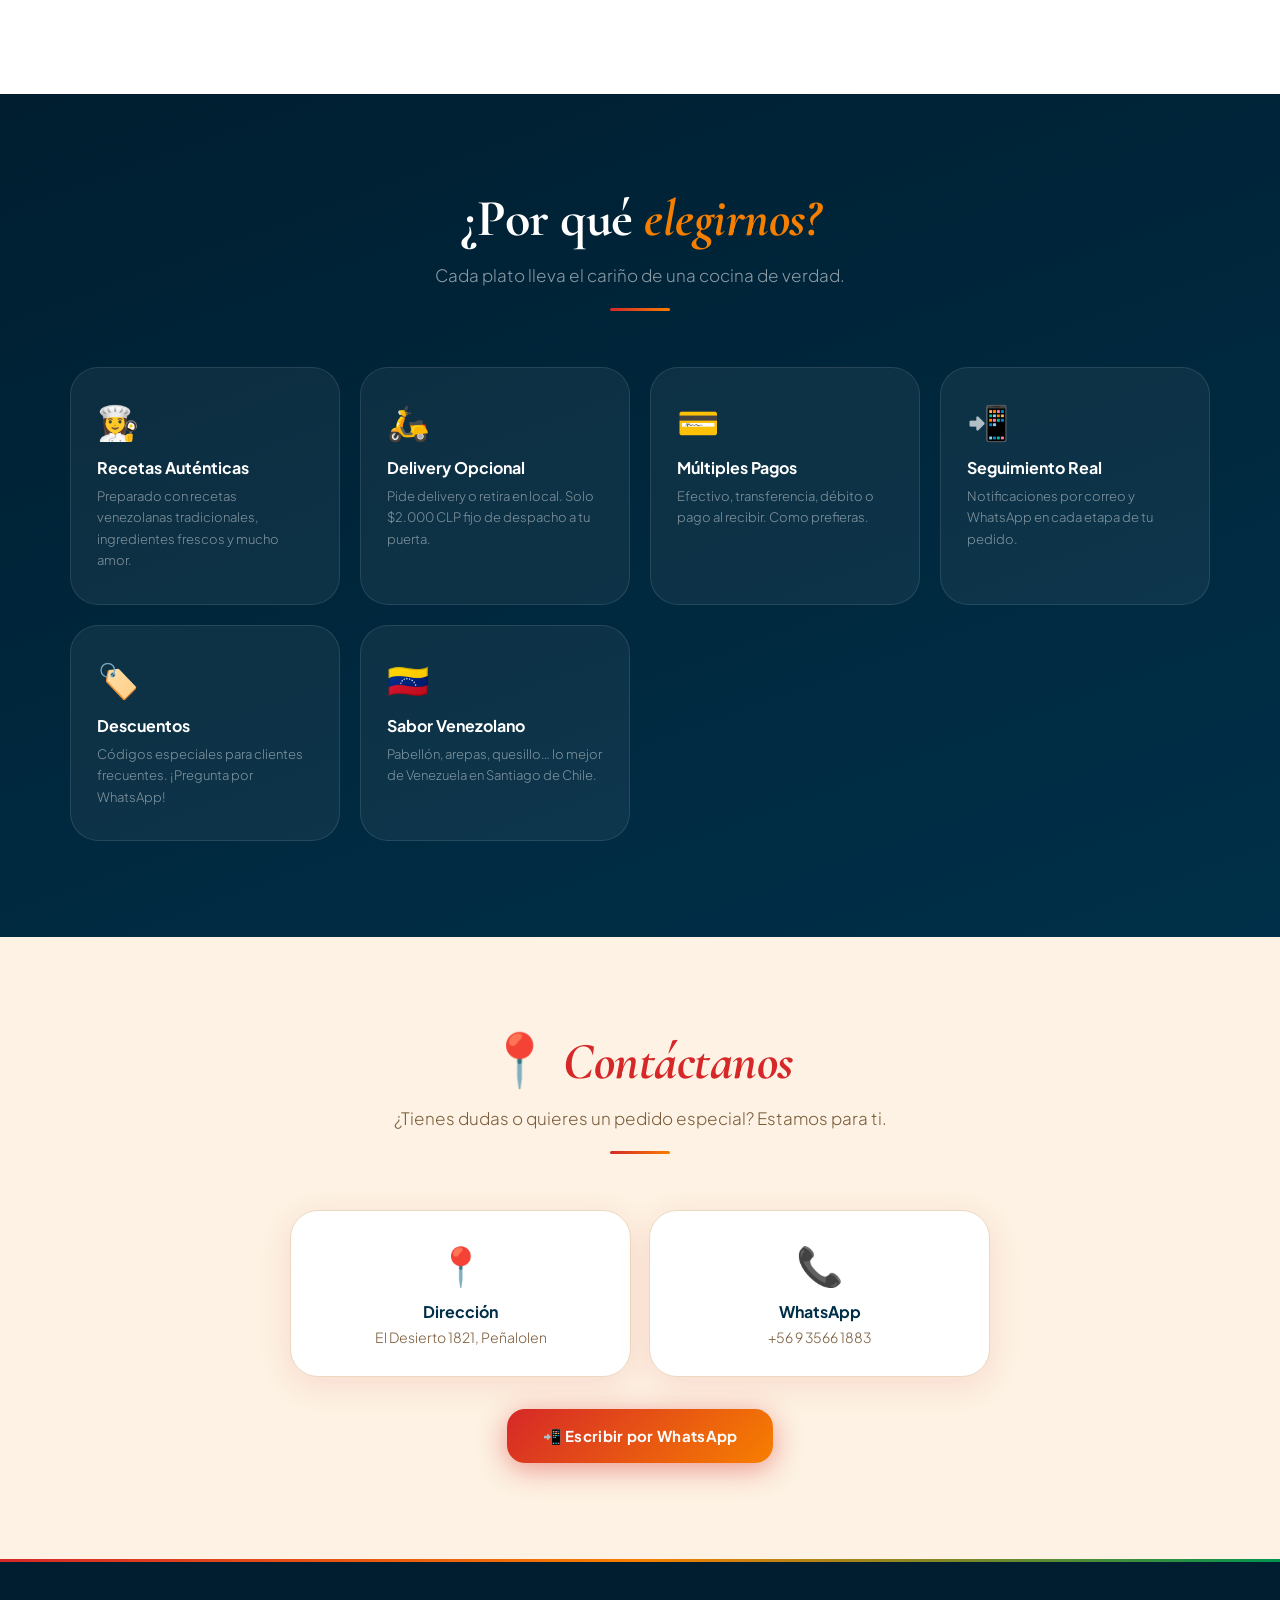
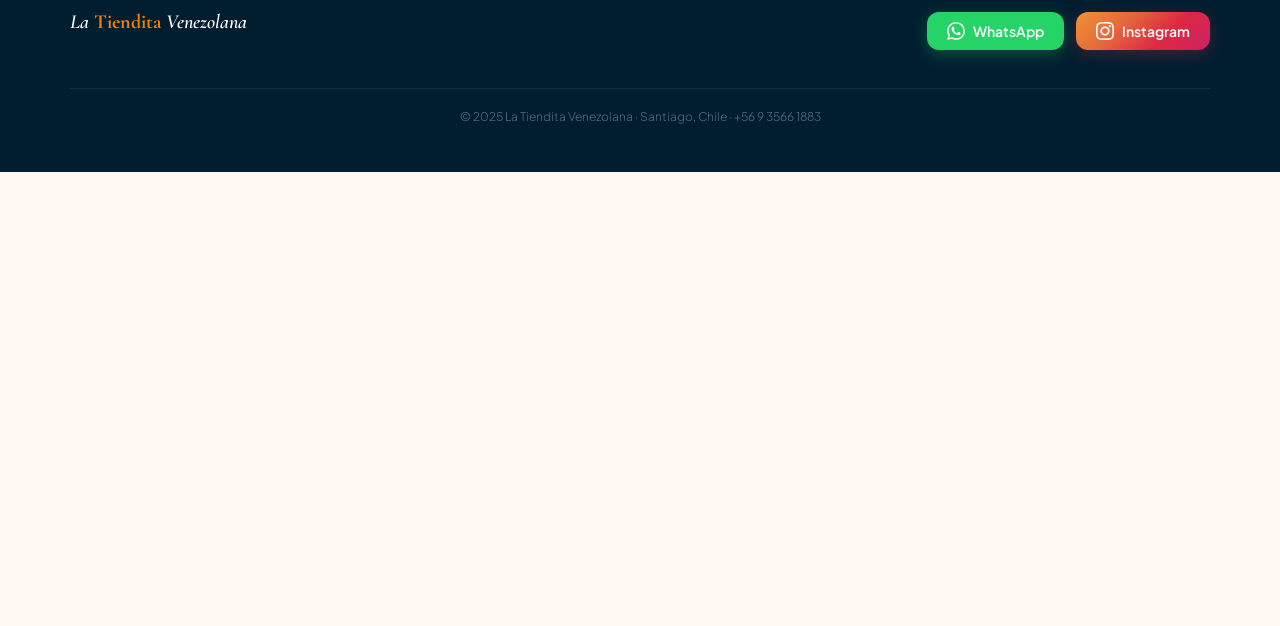
==== commit 41269e5a: "index.html" ====
--- a/index.html
+++ b/index.html
@@ -699,21 +699,7 @@
 function showLoader(show,txt){const l=document.getElementById("loader");if(show){l.classList.remove("hide");if(txt)l.querySelector(".ld-sub").textContent=txt;}else l.classList.add("hide");}
 function toast(msg,tipo){const w=document.getElementById("toasts"),d=document.createElement("div");d.className="toast "+(tipo||"");d.innerHTML=(tipo==="ok"?"✅":tipo==="err"?"❌":"ℹ️")+" <span>"+msg+"</span>";w.appendChild(d);setTimeout(()=>{d.style.transition="opacity .4s";d.style.opacity="0";setTimeout(()=>d.remove(),400);},3800);}
 </script>
-  <iframe id="JotFormIFrame-019d3a1668337c008360bcf4de23b73d1b6a" title="Yeni "
-  allowtransparency="true" allow="geolocation; microphone; camera; fullscreen"
-  src="https://agent.jotform.com/019d3a1668337c008360bcf4de23b73d1b6a?embedMode=iframe&autofocus=0&background=1&shadow=1"
-  frameborder="0" style="
-    max-width:100%;
-    height:688px;
-    border:none;
-    
-    width:100%;
-  " scrolling="no">
-</iframe>
-<script src='https://cdn.jotfor.ms/s/umd/b00cc9b42d5/for-form-embed-handler.js'></script>
-<script>
-  window.jotformEmbedHandler("iframe[id='JotFormIFrame-019d3a1668337c008360bcf4de23b73d1b6a']",
-    "https://www.jotform.com")
+ 
 </script>
   <iframe src="https://www.google.com/maps/embed?pb=!1m18!1m12!1m3!1d3328.1365188150457!2d-70.569216!3d-33.4717963!2m3!1f0!2f0!3f0!3m2!1i1024!2i768!4f13.1!3m3!1m2!1s0x9662ce2bc20817dd%3A0xd0f560f8f3226604!2sEl%20Desierto%201821%2C%207920042%20Pe%C3%B1alol%C3%A9n%2C%20Regi%C3%B3n%20Metropolitana!5e0!3m2!1ses!2scl!4v1775185977390!5m2!1ses!2scl" width="600" height="450" style="border:0;" allowfullscreen="" loading="lazy" referrerpolicy="no-referrer-when-downgrade"></iframe>
 </body>
